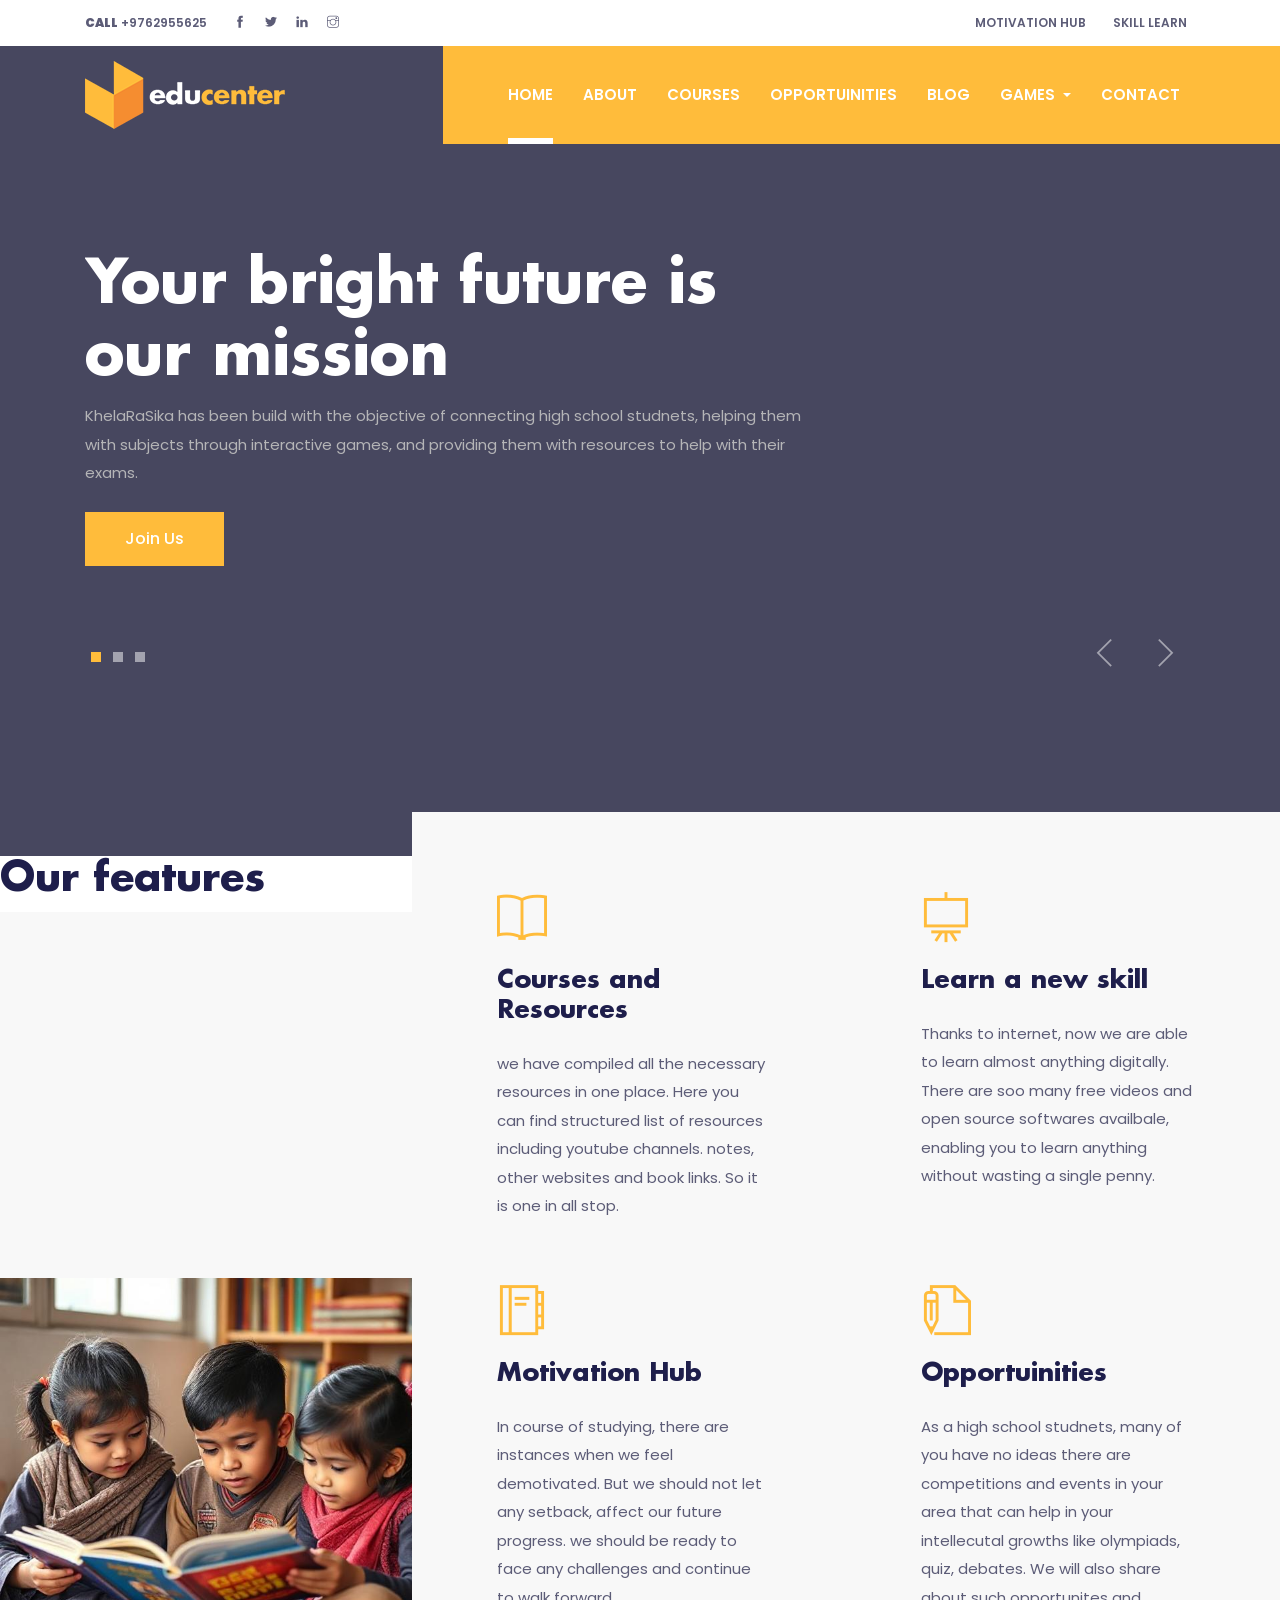
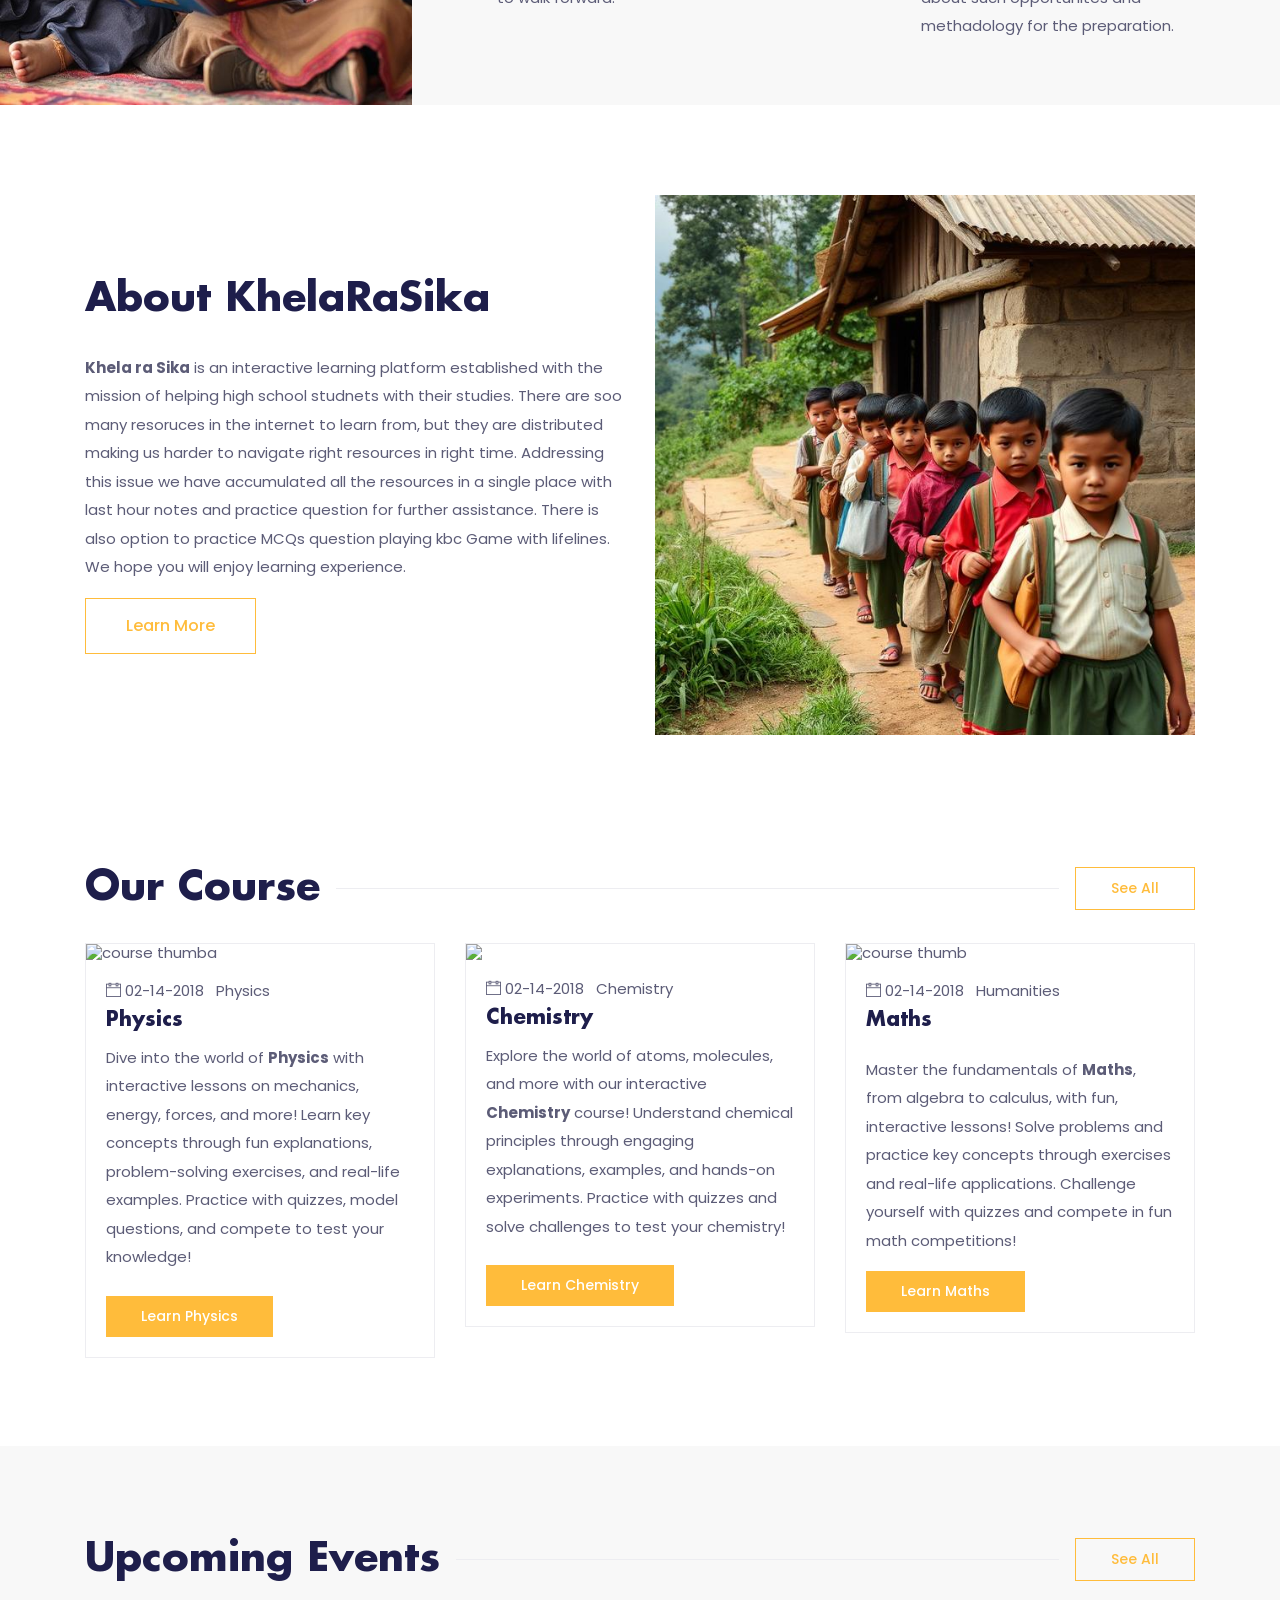
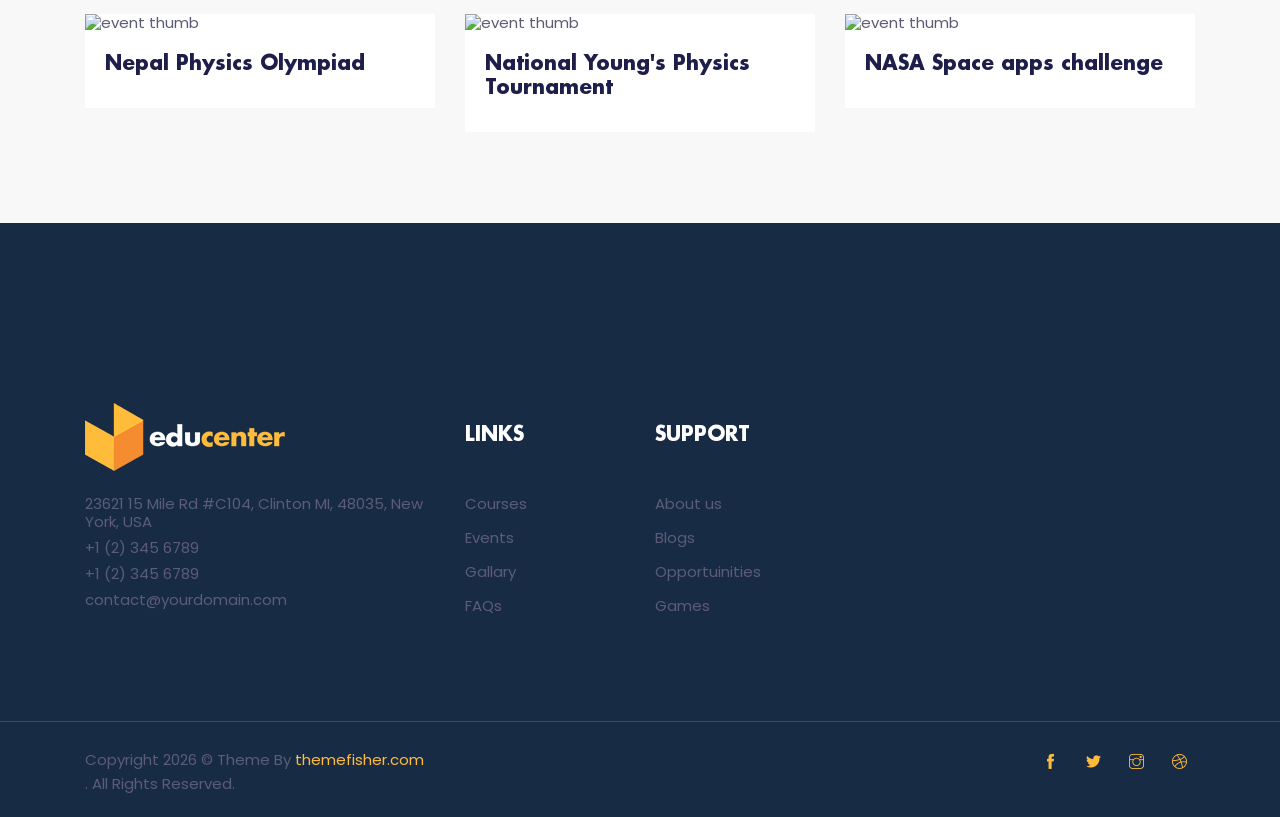
==== index.html @ 14bc0fed "Init" ====
<!DOCTYPE html>
<html lang="zxx">

<head>
  <meta charset="utf-8">
  <title>KhelaRaSika</title>

  <!-- mobile responsive meta -->
  <meta name="viewport" content="width=device-width, initial-scale=1">
  <meta name="viewport" content="width=device-width, initial-scale=1, maximum-scale=1">
  
  <!-- ** Plugins Needed for the Project ** -->
  <!-- Bootstrap -->
  <link rel="stylesheet" href="plugins/bootstrap/bootstrap.min.css">
  <!-- slick slider -->
  <link rel="stylesheet" href="plugins/slick/slick.css">
  <!-- themefy-icon -->
  <link rel="stylesheet" href="plugins/themify-icons/themify-icons.css">
  <!-- animation css -->
  <link rel="stylesheet" href="plugins/animate/animate.css">
  <!-- aos -->
  <link rel="stylesheet" href="plugins/aos/aos.css">
  <!-- venobox popup -->
  <link rel="stylesheet" href="plugins/venobox/venobox.css">

  <!-- Main Stylesheet -->
  <link href="css/style.css" rel="stylesheet">
  
  <!--Favicon-->
  <link rel="shortcut icon" href="images/favicon.ico" type="image/x-icon">
  <link rel="icon" href="images/favicon.ico" type="image/x-icon">

</head>

<body>
  

<!-- header -->
<header class="fixed-top header">
  <!-- top header -->
  <div class="top-header py-2 bg-white">
    <div class="container">
      <div class="row no-gutters">
        <div class="col-lg-4 text-center text-lg-left">
          <a class="text-color mr-3" href="callto:+443003030266"><strong>CALL</strong> +9762955625</a>
          <ul class="list-inline d-inline">
            <li class="list-inline-item mx-0"><a class="d-inline-block p-2 text-color" href="#"><i class="ti-facebook"></i></a></li>
            <li class="list-inline-item mx-0"><a class="d-inline-block p-2 text-color" href="#"><i class="ti-twitter-alt"></i></a></li>
            <li class="list-inline-item mx-0"><a class="d-inline-block p-2 text-color" href="#"><i class="ti-linkedin"></i></a></li>
            <li class="list-inline-item mx-0"><a class="d-inline-block p-2 text-color" href="#"><i class="ti-instagram"></i></a></li>
          </ul>
        </div>
        <div class="col-lg-8 text-center text-lg-right">
          <ul class="list-inline">
            <li class="list-inline-item"><a class="text-uppercase text-color p-sm-2 py-2 px-0 d-inline-block" href="notice.html">Motivation hub</a></li>
           <!--<li class="list-inline-item"><a class="text-uppercase text-color p-sm-2 py-2 px-0 d-inline-block" href="relaxation.html" >relaxation</a></li> --> 
            <li class="list-inline-item"><a class="text-uppercase text-color p-sm-2 py-2 px-0 d-inline-block" href="skill.html">Skill learn</a></li>
          </ul>
        </div>
      </div>
    </div>
  </div>
  <!-- navbar -->
  <div class="navigation w-100">
    <div class="container">
      <nav class="navbar navbar-expand-lg navbar-light p-0">
        <a class="navbar-brand" href="index.html"><img src="images/logo.png" alt="logo"></a>
        <button class="navbar-toggler rounded-0" type="button" data-toggle="collapse" data-target="#navigation"
          aria-controls="navigation" aria-expanded="false" aria-label="Toggle navigation">
          <span class="navbar-toggler-icon"></span>
        </button>

        <div class="collapse navbar-collapse" id="navigation">
          <ul class="navbar-nav ml-auto text-center">
            <li class="nav-item active">
              <a class="nav-link" href="index.html">Home</a>
            </li>
            <li class="nav-item @@about">
              <a class="nav-link" href="#About">About</a>
            </li>
            <li class="nav-item @@courses">
              <a class="nav-link" href="#Courses">COURSES</a>
            </li>
            <li class="nav-item @@events">
              <a class="nav-link" href="events.html">Opportuinities</a>
            </li>
            <li class="nav-item @@blog">
              <a class="nav-link" href="blog.html">BLOG</a>
            </li>
            <li class="nav-item dropdown view">
              <a class="nav-link dropdown-toggle" href="#" id="navbarDropdown" role="button" data-toggle="dropdown"
                aria-haspopup="true" aria-expanded="false">
                Games
              </a>
              <div class="dropdown-menu" aria-labelledby="navbarDropdown">
                <a class="dropdown-item" href="kbc-physics.html">KBC-Physics</a>
                <a class="dropdown-item" href="kbc-chemistry.html">KBC-Chemistry</a>
                <a class="dropdown-item" href="kbc-maths.html">KBC-Maths</a>
               <!-- <a class="dropdown-item" href="teacher-single.html">Hangman</a>
                <a class="dropdown-item" href="notice.html">Riddlemania</a>
                <a class="dropdown-item" href="notice-single.html">Notice Details</a>
                <a class="dropdown-item" href="research.html">Research</a>
                <a class="dropdown-item" href="scholarship.html">Scholarship</a>
                <a class="dropdown-item" href="course-single.html">Course Details</a>
                <a class="dropdown-item" href="event-single.html">Event Details</a>
                <a class="dropdown-item" href="blog-single.html">Blog Details</a> -->
              </div>
            </li>
            <li class="nav-item @@contact">
              <a class="nav-link" href="#Contact">CONTACT</a>
            </li>
          </ul>
        </div>
      </nav>
    </div>
  </div>
</header>
<!-- /header -->
<!-- Modal -->
<div class="modal fade" id="signupModal" tabindex="-1" role="dialog" aria-hidden="true">
    <div class="modal-dialog modal-lg" role="document">
        <div class="modal-content rounded-0 border-0 p-4">
            <div class="modal-header border-0">
                <h3>Register</h3>
                <button type="button" class="close" data-dismiss="modal" aria-label="Close">
                    <span aria-hidden="true">&times;</span>
                </button>
            </div>
            <div class="modal-body">
                <div class="login">
                    <form action="#" class="row">
                        <div class="col-12">
                            <input type="text" class="form-control mb-3" id="signupPhone" name="signupPhone" placeholder="Phone">
                        </div>
                        <div class="col-12">
                            <input type="text" class="form-control mb-3" id="signupName" name="signupName" placeholder="Name">
                        </div>
                        <div class="col-12">
                            <input type="email" class="form-control mb-3" id="signupEmail" name="signupEmail" placeholder="Email">
                        </div>
                        <div class="col-12">
                            <input type="password" class="form-control mb-3" id="signupPassword" name="signupPassword" placeholder="Password">
                        </div>
                        <div class="col-12">
                            <button type="submit" class="btn btn-primary">SIGN UP</button>
                        </div>
                    </form>
                </div>
            </div>
        </div>
    </div>
</div>
<!-- Modal -->
<div class="modal fade" id="loginModal" tabindex="-1" role="dialog" aria-hidden="true">
    <div class="modal-dialog modal-lg" role="document">
        <div class="modal-content rounded-0 border-0 p-4">
            <div class="modal-header border-0">
                <h3>Login</h3>
                <button type="button" class="close" data-dismiss="modal" aria-label="Close">
                    <span aria-hidden="true">&times;</span>
                </button>
            </div>
            <div class="modal-body">
                <form action="#" class="row">
                    <div class="col-12">
                        <input type="text" class="form-control mb-3" id="loginPhone" name="loginPhone" placeholder="Phone">
                    </div>
                    <div class="col-12">
                        <input type="text" class="form-control mb-3" id="loginName" name="loginName" placeholder="Name">
                    </div>
                    <div class="col-12">
                        <input type="password" class="form-control mb-3" id="loginPassword" name="loginPassword" placeholder="Password">
                    </div>
                    <div class="col-12">
                        <button type="submit" class="btn btn-primary">LOGIN</button>
                    </div>
                </form>
            </div>
        </div>
    </div>
</div>

<!-- hero slider -->
<section class="hero-section overlay bg-cover" data-background="https://i.pinimg.com/736x/28/f4/f5/28f4f56804f41e43b29dba4c380c8994.jpg">
  <div class="container">
    <div class="hero-slider">
      <!-- slider item -->
      <div class="hero-slider-item">
        <div class="row">
          <div class="col-md-8">
            <h1 class="text-white" data-animation-out="fadeOutRight" data-delay-out="5" data-duration-in=".3" data-animation-in="fadeInLeft" data-delay-in=".1">Your bright future is our mission</h1>
            <p class="text-muted mb-4" data-animation-out="fadeOutRight" data-delay-out="5" data-duration-in=".3" data-animation-in="fadeInLeft" data-delay-in=".4">KhelaRaSika has been build with the objective of connecting high school studnets, helping them with subjects 
            through interactive games, and providing them with resources to help with their exams.
              </p>
            <a href="contact.html" class="btn btn-primary" data-animation-out="fadeOutRight" data-delay-out="5" data-duration-in=".3" data-animation-in="fadeInLeft" data-delay-in=".7">Join us</a>
          </div>
        </div>
      </div>
      <!-- slider item -->
      <div class="hero-slider-item">
        <div class="row">
          <div class="col-md-8">
            <h1 class="text-white" data-animation-out="fadeOutUp" data-delay-out="5" data-duration-in=".3" data-animation-in="fadeInDown" data-delay-in=".1">Learn and Play</h1>
            <p class="text-muted mb-4" data-animation-out="fadeOutUp" data-delay-out="5" data-duration-in=".3" data-animation-in="fadeInDown" data-delay-in=".4">Learn the concepts of Physics, Chemistry, and Maths by playing games like
             <li>KBC</li>
              <li>Hangman</li>
              <li>Riddlemania</li>
              </p>
            <a href="teacher.html" class="btn btn-primary" data-animation-out="fadeOutUp" data-delay-out="5" data-duration-in=".3" data-animation-in="fadeInDown" data-delay-in=".7" href="">Play now</a>
          </div>
        </div>
      </div>
      <!-- slider item -->
      <div class="hero-slider-item">
        <div class="row">
          <div class="col-md-8">
            <h1 class="text-white" data-animation-out="fadeOutDown" data-delay-out="5" data-duration-in=".3" data-animation-in="fadeInUp" data-delay-in=".1">Share your doubts</h1>
            <p class="text-muted mb-4" data-animation-out="fadeOutDown" data-delay-out="5" data-duration-in=".3" data-animation-in="fadeInUp" data-delay-in=".4">Collaborate with others: Post your questions,

              Share your doubts,
            Learn and grow together</p>
            <a href="contact.html" class="btn btn-primary" data-animation-out="fadeOutDown" data-delay-out="5" data-duration-in=".3" data-animation-in="zoomIn" data-delay-in=".7">Share now</a>
          </div>
        </div>
      </div>
    </div>
  </div>
</section>
<!-- /hero slider -->

<!-- banner-feature -->
<h2> Our features </h2>
<section class="bg-gray">
  <div class="container-fluid p-0">
    <div class="row no-gutters">
      <div class="col-xl-4 col-lg-5 align-self-end">
        <img class="img-fluid w-100" src="images\backgrounds\background.jpeg" alt="banner-feature">
      </div>
      <div class="col-xl-8 col-lg-7">
        <div class="row feature-blocks bg-gray justify-content-between">
          <div class="col-sm-6 col-xl-5 mb-xl-5 mb-lg-3 mb-4 text-center text-sm-left">
            <i class="ti-book mb-xl-4 mb-lg-3 mb-4 feature-icon"></i>
            <h3 class="mb-xl-4 mb-lg-3 mb-4">Courses and Resources</h3>
            <p>we have compiled all the necessary resources in one place. Here you can find structured list of resources
              including youtube channels. notes, other websites and book links. So it is one in all stop.
            </p>
          </div>
          <div class="col-sm-6 col-xl-5 mb-xl-5 mb-lg-3 mb-4 text-center text-sm-left">
            <i class="ti-blackboard mb-xl-4 mb-lg-3 mb-4 feature-icon"></i>
            <h3 class="mb-xl-4 mb-lg-3 mb-4">Learn a new skill</h3>
            <p>Thanks to internet, now we are able to learn almost anything digitally. There are soo many free videos and open
              source softwares availbale, enabling you to learn anything without wasting a single penny.
            </p>
          </div>
          <div class="col-sm-6 col-xl-5 mb-xl-5 mb-lg-3 mb-4 text-center text-sm-left">
            <i class="ti-agenda mb-xl-4 mb-lg-3 mb-4 feature-icon"></i>
            <h3 class="mb-xl-4 mb-lg-3 mb-4">Motivation Hub</h3>
            <p>In course of studying, there are instances when we feel demotivated. But we should not let any setback, affect our future progress.
              we should be ready to face any challenges and continue to walk forward.
            </p>
          </div>
          <div class="col-sm-6 col-xl-5 mb-xl-5 mb-lg-3 mb-4 text-center text-sm-left">
            <i class="ti-write mb-xl-4 mb-lg-3 mb-4 feature-icon"></i>
            <h3 class="mb-xl-4 mb-lg-3 mb-4">Opportuinities</h3>
            <p>As a high school studnets, many of you have no ideas there are competitions and events in your area
              that can help in your intellecutal growths like olympiads, quiz, debates. We will also share about 
              such opportunites and methadology for the preparation.
            </p>
          </div>
        </div>
      </div>
    </div>
  </div>
</section>
<!-- /banner-feature -->

<!-- about us -->
 <div id="About">
<section class="section">
  <div class="container">
    <div class="row align-items-center">
      <div class="col-md-6 order-2 order-md-1">
        <h2 class="section-title">About KhelaRaSika</h2>
        <p>
          <strong>Khela ra Sika</strong> is an interactive learning platform established with the mission of helping high school studnets with their studies.
        There are soo many resoruces in the internet to learn from, but they are distributed making us harder to 
      navigate right resources in right time. Addressing this issue we have accumulated all the resources in a single place
    with last hour notes and practice question for further assistance. There is also option to practice MCQs question playing kbc Game
  with lifelines. We hope you will enjoy learning experience.  </p>
        <a href="about.html" class="btn btn-primary-outline">Learn more</a>
      </div>
      <div class="col-md-6 order-1 order-md-2 mb-4 mb-md-0">
        <img class="img-fluid w-100" src="images\about\about2.jpeg" alt="about image">
      </div>
    </div>
  </div>
</div>
</section>
<!-- /about us -->

<!-- courses -->
<section class="section-sm">
  <div id="Courses">
  <div class="container">
    <div class="row">
      <div class="col-12">
        <div class="d-flex align-items-center section-title justify-content-between">
          <h2 class="mb-0 text-nowrap mr-3">Our Course</h2>
          <div class="border-top w-100 border-primary d-none d-sm-block"></div>
          <div>
            <a href="courses.html" class="btn btn-sm btn-primary-outline ml-sm-3 d-none d-sm-block">see all</a>
          </div>
        </div>
      </div>
    </div>
    <!-- course list -->
<div class="row justify-content-center">
  <!-- course item -->
  <div class="col-lg-4 col-sm-6 mb-5">
    <div class="card p-0 border-primary rounded-0 hover-shadow">
      <img class="card-img-top rounded-0" src="https://www.clemson.edu/science/_images/academics/physics/cond-matter-physics-art.jpg" alt="course thumba">
      <div class="card-body">
        <ul class="list-inline mb-2">
          <li class="list-inline-item"><i class="ti-calendar mr-1 text-color"></i>02-14-2018</li>
          <li class="list-inline-item"><a class="text-color" href="#">Physics</a></li>
        </ul>
        <a href="course-single.html">
          <h4 class="card-title">Physics</h4>
        </a>
        <p class="card-text mb-4"> Dive into the world of <strong>Physics</strong> with interactive lessons on mechanics, energy, forces, and more! Learn key concepts through fun explanations, problem-solving exercises, and real-life examples. Practice with quizzes, model questions, and compete to test your knowledge!
        </p>
        <a href="physics.html" class="btn btn-primary btn-sm">Learn Physics</a>
      </div>
    </div>
  </div>
  <!-- course item -->
  <div class="col-lg-4 col-sm-6 mb-5">
    <div class="card p-0 border-primary rounded-0 hover-shadow">
      <img class="card-img-top rounded-0" src="https://www.thoughtco.com/thmb/6MsMmUK27akFhb8i89kj95J5iko=/1500x0/filters:no_upscale():max_bytes(150000):strip_icc()/GettyImages-545286316-433dd345105e4c6ebe4cdd8d2317fdaa.jpg">
      <div class="card-body">
        <ul class="list-inline mb-2">
          <li class="list-inline-item"><i class="ti-calendar mr-1 text-color"></i>02-14-2018</li>
          <li class="list-inline-item"><a class="text-color" href="#">Chemistry</a></li>
        </ul>
        <a href="course-single.html">
          <h4 class="card-title">Chemistry</h4>
        </a>
        <p class="card-text mb-4"> Explore the world of atoms, molecules, and more with our interactive <strong>Chemistry</strong> course! Understand chemical principles through engaging explanations, examples, and hands-on experiments. Practice with quizzes and solve challenges to test your chemistry!</p>
        <a href="chemistry.html" class="btn btn-primary btn-sm">Learn Chemistry</a>
      </div>
    </div>
  </div>
  <!-- course item -->
  <div class="col-lg-4 col-sm-6 mb-5">
    <div class="card p-0 border-primary rounded-0 hover-shadow">
      <img class="card-img-top rounded-0" src="https://www.hundredofhooacademy.org.uk/wp-content/uploads/2023/02/iStock-470493341-1500x1000.jpg" alt="course thumb">
      <div class="card-body">
        <ul class="list-inline mb-2">
          <li class="list-inline-item"><i class="ti-calendar mr-1 text-color"></i>02-14-2018</li>
          <li class="list-inline-item"><a class="text-color" href="#">Humanities</a></li>
        </ul>
        <a href="course-single.html">
          <h4 class="card-title">Maths</h4>
        </a>
        <p class="card-text mb-4"><p>Master the fundamentals of <strong>Maths</strong>, from algebra to calculus, with fun, interactive lessons! Solve problems and practice key concepts through exercises and real-life applications. Challenge yourself with quizzes and compete in fun math competitions!
      </p>
        <a href="math.html" class="btn btn-primary btn-sm">Learn Maths</a>
      </div>
    </div>
  </div>
<!-- /course list -->
    <!-- mobile see all button -->
    <div class="row">
      <div class="col-12 text-center">
        <a href="courses.html" class="btn btn-sm btn-primary-outline d-sm-none d-inline-block">sell all</a>
      </div>
    </div>
  </div>
</div>
</section>
<!-- /courses -->

<!-- events -->
<section class="section bg-gray">
  <div class="container">
    <div class="row">
      <div class="col-12">
        <div class="d-flex align-items-center section-title justify-content-between">
          <h2 class="mb-0 text-nowrap mr-3">Upcoming Events</h2>
          <div class="border-top w-100 border-primary d-none d-sm-block"></div>
          <div>
            <a href="events.html" class="btn btn-sm btn-primary-outline ml-sm-3 d-none d-sm-block">see all</a>
          </div>
        </div>
      </div>
    </div>
    <div class="row justify-content-center">
  <!-- event -->
  <div class="col-lg-4 col-sm-6 mb-5 mb-lg-0">
    <div class="card border-0 rounded-0 hover-shadow">
      <div class="card-img position-relative">
        <img class="card-img-top rounded-0" src="https://encrypted-tbn0.gstatic.com/images?q=tbn:ANd9GcQjfF1sxDtGAZI2It6Old1h16tPcTu2Uhu3Aw&s" alt="event thumb">
      </div>
      <div class="card-body">
        <!-- location -->
        <a href="event-single.html"><h4 class="card-title">Nepal Physics Olympiad</h4></a>
      </div>
    </div>
  </div>
  <!-- event -->
  <div class="col-lg-4 col-sm-6 mb-5 mb-lg-0">
    <div class="card border-0 rounded-0 hover-shadow">
      <div class="card-img position-relative">
        <img class="card-img-top rounded-0" src="https://encrypted-tbn0.gstatic.com/images?q=tbn:ANd9GcTiOO05UZnmJUGAiWNmCFD2fQ_YSVOIKJkyMg&s" alt="event thumb">
        <!--<div class="card-date"><span>21</span><br>December</div> -->
      </div>
      <div class="card-body">
        <!-- location -->
        
        <a href="event-single.html"><h4 class="card-title">National Young's Physics Tournament</h4></a>
      </div>
    </div>
  </div>
  <!-- even  t -->
  <div class="col-lg-4 col-sm-6 mb-5 mb-lg-0">
    <div class="card border-0 rounded-0 hover-shadow">
      <div class="card-img position-relative">
        <img class="card-img-top rounded-0" src="https://yt3.googleusercontent.com/F7raOSQzX0-t1f0LBMtrUobBUZlOPeXA6bX-dbsmZS8n5tOjCxwRPKUqfgdv7QJIpGIsr8a2=s900-c-k-c0x00ffffff-no-rj" alt="event thumb">
      </div>
      <div class="card-body">
        <!-- location -->

        <a href="event-single.html"><h4 class="card-title">NASA Space apps challenge</h4></a>
      </div>
    </div>
  </div>
</div>
    <!-- mobile see all button -->
    <div class="row">
      <div class="col-12 text-center">
        <a href="course.html" class="btn btn-sm btn-primary-outline d-sm-none d-inline-block">sell all</a>
      </div>
    </div>
  </div>
</section>
<!-- /events -->




<!-- footer -->
<footer>
  <!-- footer content -->
   <div id ="Contact">
  <div class="footer bg-footer section border-bottom">
    <div class="container">
      <div class="row">
        <div class="col-lg-4 col-sm-8 mb-5 mb-lg-0">
          <!-- logo -->
          <a class="logo-footer" href="index.html"><img class="img-fluid mb-4" src="images/logo.png" alt="logo"></a>
          <ul class="list-unstyled">
            <li class="mb-2">23621 15 Mile Rd #C104, Clinton MI, 48035, New York, USA</li>
            <li class="mb-2">+1 (2) 345 6789</li>
            <li class="mb-2">+1 (2) 345 6789</li>
            <li class="mb-2">contact@yourdomain.com</li>
          </ul>
        </div>
        <!-- company -->
       
        <!-- links -->
        <div class="col-lg-2 col-md-3 col-sm-4 col-6 mb-5 mb-md-0">
          <h4 class="text-white mb-5">LINKS</h4>
          <ul class="list-unstyled">
            <li class="mb-3"><a class="text-color" href="courses.html">Courses</a></li>
            <li class="mb-3"><a class="text-color" href="event.html">Events</a></li>
            <li class="mb-3"><a class="text-color" href="gallary.html">Gallary</a></li>
            <li class="mb-3"><a class="text-color" href="faqs.html">FAQs</a></li>
          </ul>
        </div>
        <!-- support -->
        <div class="col-lg-2 col-md-3 col-sm-4 col-6 mb-5 mb-md-0">
          <h4 class="text-white mb-5">SUPPORT</h4>
          <ul class="list-unstyled">
            <li class="mb-3"><a class="text-color" href="#">About us</a></li>
            <li class="mb-3"><a class="text-color" href="#">Blogs</a></li>
            <li class="mb-3"><a class="text-color" href="#">Opportuinities</a></li>
            <li class="mb-3"><a class="text-color" href="#">Games</a></li>
          </ul>
        </div>
      </div>
    </div>
  </div>
  <!-- copyright -->
  <div class="copyright py-4 bg-footer">
    <div class="container">
      <div class="row">
        <div class="col-sm-7 text-sm-left text-center">
          <p class="mb-0">Copyright
            <script>
              var CurrentYear = new Date().getFullYear()
              document.write(CurrentYear)
            </script> 
            © Theme By <a href="https://themefisher.com">themefisher.com</a></p> . All Rights Reserved.
        </div>
        <div class="col-sm-5 text-sm-right text-center">
          <ul class="list-inline">
            <li class="list-inline-item"><a class="d-inline-block p-2" href="https://www.facebook.com/themefisher"><i class="ti-facebook text-primary"></i></a></li>
            <li class="list-inline-item"><a class="d-inline-block p-2" href="https://www.twitter.com/themefisher"><i class="ti-twitter-alt text-primary"></i></a></li>
            <li class="list-inline-item"><a class="d-inline-block p-2" href="#"><i class="ti-instagram text-primary"></i></a></li>
            <li class="list-inline-item"><a class="d-inline-block p-2" href="https://dribbble.com/themefisher"><i class="ti-dribbble text-primary"></i></a></li>
          </ul>
        </div>
      </div>
    </div>
  </div>
</div>
</footer>
<!-- /footer -->

<!-- jQuery -->
<script src="plugins/jQuery/jquery.min.js"></script>
<!-- Bootstrap JS -->
<script src="plugins/bootstrap/bootstrap.min.js"></script>
<!-- slick slider -->
<script src="plugins/slick/slick.min.js"></script>
<!-- aos -->
<script src="plugins/aos/aos.js"></script>
<!-- venobox popup -->
<script src="plugins/venobox/venobox.min.js"></script>
<!-- mixitup filter -->
<script src="plugins/mixitup/mixitup.min.js"></script>
<!-- google map -->
<script src="https://maps.googleapis.com/maps/api/js?key=AIzaSyCcABaamniA6OL5YvYSpB3pFMNrXwXnLwU&libraries=places"></script>
<script src="plugins/google-map/gmap.js"></script>

<!-- Main Script -->
<script src="js/script.js"></script>

</body>
</html>
---- plugins/themify-icons/themify-icons.css ----
@font-face {
  font-family: 'themify';
  src: url('fonts/themify.eot?-fvbane');
  src: url('fonts/themify.eot?#iefix-fvbane') format('embedded-opentype'),
  url('fonts/themify.woff?-fvbane') format('woff'),
  url('fonts/themify.ttf?-fvbane') format('truetype'),
  url('fonts/themify.svg?-fvbane#themify') format('svg');
  font-weight: normal;
  font-style: normal;
}

[class^="ti-"],
[class*=" ti-"] {
  font-family: 'themify';
  speak: none;
  font-style: normal;
  font-weight: normal;
  font-variant: normal;
  text-transform: none;
  line-height: 1;

  /* Better Font Rendering =========== */
  -webkit-font-smoothing: antialiased;
  -moz-osx-font-smoothing: grayscale;
}

.ti-wand:before {
  content: "\e600";
}

.ti-volume:before {
  content: "\e601";
}

.ti-user:before {
  content: "\e602";
}

.ti-unlock:before {
  content: "\e603";
}

.ti-unlink:before {
  content: "\e604";
}

.ti-trash:before {
  content: "\e605";
}

.ti-thought:before {
  content: "\e606";
}

.ti-target:before {
  content: "\e607";
}

.ti-tag:before {
  content: "\e608";
}

.ti-tablet:before {
  content: "\e609";
}

.ti-star:before {
  content: "\e60a";
}

.ti-spray:before {
  content: "\e60b";
}

.ti-signal:before {
  content: "\e60c";
}

.ti-shopping-cart:before {
  content: "\e60d";
}

.ti-shopping-cart-full:before {
  content: "\e60e";
}

.ti-settings:before {
  content: "\e60f";
}

.ti-search:before {
  content: "\e610";
}

.ti-zoom-in:before {
  content: "\e611";
}

.ti-zoom-out:before {
  content: "\e612";
}

.ti-cut:before {
  content: "\e613";
}

.ti-ruler:before {
  content: "\e614";
}

.ti-ruler-pencil:before {
  content: "\e615";
}

.ti-ruler-alt:before {
  content: "\e616";
}

.ti-bookmark:before {
  content: "\e617";
}

.ti-bookmark-alt:before {
  content: "\e618";
}

.ti-reload:before {
  content: "\e619";
}

.ti-plus:before {
  content: "\e61a";
}

.ti-pin:before {
  content: "\e61b";
}

.ti-pencil:before {
  content: "\e61c";
}

.ti-pencil-alt:before {
  content: "\e61d";
}

.ti-paint-roller:before {
  content: "\e61e";
}

.ti-paint-bucket:before {
  content: "\e61f";
}

.ti-na:before {
  content: "\e620";
}

.ti-mobile:before {
  content: "\e621";
}

.ti-minus:before {
  content: "\e622";
}

.ti-medall:before {
  content: "\e623";
}

.ti-medall-alt:before {
  content: "\e624";
}

.ti-marker:before {
  content: "\e625";
}

.ti-marker-alt:before {
  content: "\e626";
}

.ti-arrow-up:before {
  content: "\e627";
}

.ti-arrow-right:before {
  content: "\e628";
}

.ti-arrow-left:before {
  content: "\e629";
}

.ti-arrow-down:before {
  content: "\e62a";
}

.ti-lock:before {
  content: "\e62b";
}

.ti-location-arrow:before {
  content: "\e62c";
}

.ti-link:before {
  content: "\e62d";
}

.ti-layout:before {
  content: "\e62e";
}

.ti-layers:before {
  content: "\e62f";
}

.ti-layers-alt:before {
  content: "\e630";
}

.ti-key:before {
  content: "\e631";
}

.ti-import:before {
  content: "\e632";
}

.ti-image:before {
  content: "\e633";
}

.ti-heart:before {
  content: "\e634";
}

.ti-heart-broken:before {
  content: "\e635";
}

.ti-hand-stop:before {
  content: "\e636";
}

.ti-hand-open:before {
  content: "\e637";
}

.ti-hand-drag:before {
  content: "\e638";
}

.ti-folder:before {
  content: "\e639";
}

.ti-flag:before {
  content: "\e63a";
}

.ti-flag-alt:before {
  content: "\e63b";
}

.ti-flag-alt-2:before {
  content: "\e63c";
}

.ti-eye:before {
  content: "\e63d";
}

.ti-export:before {
  content: "\e63e";
}

.ti-exchange-vertical:before {
  content: "\e63f";
}

.ti-desktop:before {
  content: "\e640";
}

.ti-cup:before {
  content: "\e641";
}

.ti-crown:before {
  content: "\e642";
}

.ti-comments:before {
  content: "\e643";
}

.ti-comment:before {
  content: "\e644";
}

.ti-comment-alt:before {
  content: "\e645";
}

.ti-close:before {
  content: "\e646";
}

.ti-clip:before {
  content: "\e647";
}

.ti-angle-up:before {
  content: "\e648";
}

.ti-angle-right:before {
  content: "\e649";
}

.ti-angle-left:before {
  content: "\e64a";
}

.ti-angle-down:before {
  content: "\e64b";
}

.ti-check:before {
  content: "\e64c";
}

.ti-check-box:before {
  content: "\e64d";
}

.ti-camera:before {
  content: "\e64e";
}

.ti-announcement:before {
  content: "\e64f";
}

.ti-brush:before {
  content: "\e650";
}

.ti-briefcase:before {
  content: "\e651";
}

.ti-bolt:before {
  content: "\e652";
}

.ti-bolt-alt:before {
  content: "\e653";
}

.ti-blackboard:before {
  content: "\e654";
}

.ti-bag:before {
  content: "\e655";
}

.ti-move:before {
  content: "\e656";
}

.ti-arrows-vertical:before {
  content: "\e657";
}

.ti-arrows-horizontal:before {
  content: "\e658";
}

.ti-fullscreen:before {
  content: "\e659";
}

.ti-arrow-top-right:before {
  content: "\e65a";
}

.ti-arrow-top-left:before {
  content: "\e65b";
}

.ti-arrow-circle-up:before {
  content: "\e65c";
}

.ti-arrow-circle-right:before {
  content: "\e65d";
}

.ti-arrow-circle-left:before {
  content: "\e65e";
}

.ti-arrow-circle-down:before {
  content: "\e65f";
}

.ti-angle-double-up:before {
  content: "\e660";
}

.ti-angle-double-right:before {
  content: "\e661";
}

.ti-angle-double-left:before {
  content: "\e662";
}

.ti-angle-double-down:before {
  content: "\e663";
}

.ti-zip:before {
  content: "\e664";
}

.ti-world:before {
  content: "\e665";
}

.ti-wheelchair:before {
  content: "\e666";
}

.ti-view-list:before {
  content: "\e667";
}

.ti-view-list-alt:before {
  content: "\e668";
}

.ti-view-grid:before {
  content: "\e669";
}

.ti-uppercase:before {
  content: "\e66a";
}

.ti-upload:before {
  content: "\e66b";
}

.ti-underline:before {
  content: "\e66c";
}

.ti-truck:before {
  content: "\e66d";
}

.ti-timer:before {
  content: "\e66e";
}

.ti-ticket:before {
  content: "\e66f";
}

.ti-thumb-up:before {
  content: "\e670";
}

.ti-thumb-down:before {
  content: "\e671";
}

.ti-text:before {
  content: "\e672";
}

.ti-stats-up:before {
  content: "\e673";
}

.ti-stats-down:before {
  content: "\e674";
}

.ti-split-v:before {
  content: "\e675";
}

.ti-split-h:before {
  content: "\e676";
}

.ti-smallcap:before {
  content: "\e677";
}

.ti-shine:before {
  content: "\e678";
}

.ti-shift-right:before {
  content: "\e679";
}

.ti-shift-left:before {
  content: "\e67a";
}

.ti-shield:before {
  content: "\e67b";
}

.ti-notepad:before {
  content: "\e67c";
}

.ti-server:before {
  content: "\e67d";
}

.ti-quote-right:before {
  content: "\e67e";
}

.ti-quote-left:before {
  content: "\e67f";
}

.ti-pulse:before {
  content: "\e680";
}

.ti-printer:before {
  content: "\e681";
}

.ti-power-off:before {
  content: "\e682";
}

.ti-plug:before {
  content: "\e683";
}

.ti-pie-chart:before {
  content: "\e684";
}

.ti-paragraph:before {
  content: "\e685";
}

.ti-panel:before {
  content: "\e686";
}

.ti-package:before {
  content: "\e687";
}

.ti-music:before {
  content: "\e688";
}

.ti-music-alt:before {
  content: "\e689";
}

.ti-mouse:before {
  content: "\e68a";
}

.ti-mouse-alt:before {
  content: "\e68b";
}

.ti-money:before {
  content: "\e68c";
}

.ti-microphone:before {
  content: "\e68d";
}

.ti-menu:before {
  content: "\e68e";
}

.ti-menu-alt:before {
  content: "\e68f";
}

.ti-map:before {
  content: "\e690";
}

.ti-map-alt:before {
  content: "\e691";
}

.ti-loop:before {
  content: "\e692";
}

.ti-location-pin:before {
  content: "\e693";
}

.ti-list:before {
  content: "\e694";
}

.ti-light-bulb:before {
  content: "\e695";
}

.ti-Italic:before {
  content: "\e696";
}

.ti-info:before {
  content: "\e697";
}

.ti-infinite:before {
  content: "\e698";
}

.ti-id-badge:before {
  content: "\e699";
}

.ti-hummer:before {
  content: "\e69a";
}

.ti-home:before {
  content: "\e69b";
}

.ti-help:before {
  content: "\e69c";
}

.ti-headphone:before {
  content: "\e69d";
}

.ti-harddrives:before {
  content: "\e69e";
}

.ti-harddrive:before {
  content: "\e69f";
}

.ti-gift:before {
  content: "\e6a0";
}

.ti-game:before {
  content: "\e6a1";
}

.ti-filter:before {
  content: "\e6a2";
}

.ti-files:before {
  content: "\e6a3";
}

.ti-file:before {
  content: "\e6a4";
}

.ti-eraser:before {
  content: "\e6a5";
}

.ti-envelope:before {
  content: "\e6a6";
}

.ti-download:before {
  content: "\e6a7";
}

.ti-direction:before {
  content: "\e6a8";
}

.ti-direction-alt:before {
  content: "\e6a9";
}

.ti-dashboard:before {
  content: "\e6aa";
}

.ti-control-stop:before {
  content: "\e6ab";
}

.ti-control-shuffle:before {
  content: "\e6ac";
}

.ti-control-play:before {
  content: "\e6ad";
}

.ti-control-pause:before {
  content: "\e6ae";
}

.ti-control-forward:before {
  content: "\e6af";
}

.ti-control-backward:before {
  content: "\e6b0";
}

.ti-cloud:before {
  content: "\e6b1";
}

.ti-cloud-up:before {
  content: "\e6b2";
}

.ti-cloud-down:before {
  content: "\e6b3";
}

.ti-clipboard:before {
  content: "\e6b4";
}

.ti-car:before {
  content: "\e6b5";
}

.ti-calendar:before {
  content: "\e6b6";
}

.ti-book:before {
  content: "\e6b7";
}

.ti-bell:before {
  content: "\e6b8";
}

.ti-basketball:before {
  content: "\e6b9";
}

.ti-bar-chart:before {
  content: "\e6ba";
}

.ti-bar-chart-alt:before {
  content: "\e6bb";
}

.ti-back-right:before {
  content: "\e6bc";
}

.ti-back-left:before {
  content: "\e6bd";
}

.ti-arrows-corner:before {
  content: "\e6be";
}

.ti-archive:before {
  content: "\e6bf";
}

.ti-anchor:before {
  content: "\e6c0";
}

.ti-align-right:before {
  content: "\e6c1";
}

.ti-align-left:before {
  content: "\e6c2";
}

.ti-align-justify:before {
  content: "\e6c3";
}

.ti-align-center:before {
  content: "\e6c4";
}

.ti-alert:before {
  content: "\e6c5";
}

.ti-alarm-clock:before {
  content: "\e6c6";
}

.ti-agenda:before {
  content: "\e6c7";
}

.ti-write:before {
  content: "\e6c8";
}

.ti-window:before {
  content: "\e6c9";
}

.ti-widgetized:before {
  content: "\e6ca";
}

.ti-widget:before {
  content: "\e6cb";
}

.ti-widget-alt:before {
  content: "\e6cc";
}

.ti-wallet:before {
  content: "\e6cd";
}

.ti-video-clapper:before {
  content: "\e6ce";
}

.ti-video-camera:before {
  content: "\e6cf";
}

.ti-vector:before {
  content: "\e6d0";
}

.ti-themify-logo:before {
  content: "\e6d1";
}

.ti-themify-favicon:before {
  content: "\e6d2";
}

.ti-themify-favicon-alt:before {
  content: "\e6d3";
}

.ti-support:before {
  content: "\e6d4";
}

.ti-stamp:before {
  content: "\e6d5";
}

.ti-split-v-alt:before {
  content: "\e6d6";
}

.ti-slice:before {
  content: "\e6d7";
}

.ti-shortcode:before {
  content: "\e6d8";
}

.ti-shift-right-alt:before {
  content: "\e6d9";
}

.ti-shift-left-alt:before {
  content: "\e6da";
}

.ti-ruler-alt-2:before {
  content: "\e6db";
}

.ti-receipt:before {
  content: "\e6dc";
}

.ti-pin2:before {
  content: "\e6dd";
}

.ti-pin-alt:before {
  content: "\e6de";
}

.ti-pencil-alt2:before {
  content: "\e6df";
}

.ti-palette:before {
  content: "\e6e0";
}

.ti-more:before {
  content: "\e6e1";
}

.ti-more-alt:before {
  content: "\e6e2";
}

.ti-microphone-alt:before {
  content: "\e6e3";
}

.ti-magnet:before {
  content: "\e6e4";
}

.ti-line-double:before {
  content: "\e6e5";
}

.ti-line-dotted:before {
  content: "\e6e6";
}

.ti-line-dashed:before {
  content: "\e6e7";
}

.ti-layout-width-full:before {
  content: "\e6e8";
}

.ti-layout-width-default:before {
  content: "\e6e9";
}

.ti-layout-width-default-alt:before {
  content: "\e6ea";
}

.ti-layout-tab:before {
  content: "\e6eb";
}

.ti-layout-tab-window:before {
  content: "\e6ec";
}

.ti-layout-tab-v:before {
  content: "\e6ed";
}

.ti-layout-tab-min:before {
  content: "\e6ee";
}

.ti-layout-slider:before {
  content: "\e6ef";
}

.ti-layout-slider-alt:before {
  content: "\e6f0";
}

.ti-layout-sidebar-right:before {
  content: "\e6f1";
}

.ti-layout-sidebar-none:before {
  content: "\e6f2";
}

.ti-layout-sidebar-left:before {
  content: "\e6f3";
}

.ti-layout-placeholder:before {
  content: "\e6f4";
}

.ti-layout-menu:before {
  content: "\e6f5";
}

.ti-layout-menu-v:before {
  content: "\e6f6";
}

.ti-layout-menu-separated:before {
  content: "\e6f7";
}

.ti-layout-menu-full:before {
  content: "\e6f8";
}

.ti-layout-media-right-alt:before {
  content: "\e6f9";
}

.ti-layout-media-right:before {
  content: "\e6fa";
}

.ti-layout-media-overlay:before {
  content: "\e6fb";
}

.ti-layout-media-overlay-alt:before {
  content: "\e6fc";
}

.ti-layout-media-overlay-alt-2:before {
  content: "\e6fd";
}

.ti-layout-media-left-alt:before {
  content: "\e6fe";
}

.ti-layout-media-left:before {
  content: "\e6ff";
}

.ti-layout-media-center-alt:before {
  content: "\e700";
}

.ti-layout-media-center:before {
  content: "\e701";
}

.ti-layout-list-thumb:before {
  content: "\e702";
}

.ti-layout-list-thumb-alt:before {
  content: "\e703";
}

.ti-layout-list-post:before {
  content: "\e704";
}

.ti-layout-list-large-image:before {
  content: "\e705";
}

.ti-layout-line-solid:before {
  content: "\e706";
}

.ti-layout-grid4:before {
  content: "\e707";
}

.ti-layout-grid3:before {
  content: "\e708";
}

.ti-layout-grid2:before {
  content: "\e709";
}

.ti-layout-grid2-thumb:before {
  content: "\e70a";
}

.ti-layout-cta-right:before {
  content: "\e70b";
}

.ti-layout-cta-left:before {
  content: "\e70c";
}

.ti-layout-cta-center:before {
  content: "\e70d";
}

.ti-layout-cta-btn-right:before {
  content: "\e70e";
}

.ti-layout-cta-btn-left:before {
  content: "\e70f";
}

.ti-layout-column4:before {
  content: "\e710";
}

.ti-layout-column3:before {
  content: "\e711";
}

.ti-layout-column2:before {
  content: "\e712";
}

.ti-layout-accordion-separated:before {
  content: "\e713";
}

.ti-layout-accordion-merged:before {
  content: "\e714";
}

.ti-layout-accordion-list:before {
  content: "\e715";
}

.ti-ink-pen:before {
  content: "\e716";
}

.ti-info-alt:before {
  content: "\e717";
}

.ti-help-alt:before {
  content: "\e718";
}

.ti-headphone-alt:before {
  content: "\e719";
}

.ti-hand-point-up:before {
  content: "\e71a";
}

.ti-hand-point-right:before {
  content: "\e71b";
}

.ti-hand-point-left:before {
  content: "\e71c";
}

.ti-hand-point-down:before {
  content: "\e71d";
}

.ti-gallery:before {
  content: "\e71e";
}

.ti-face-smile:before {
  content: "\e71f";
}

.ti-face-sad:before {
  content: "\e720";
}

.ti-credit-card:before {
  content: "\e721";
}

.ti-control-skip-forward:before {
  content: "\e722";
}

.ti-control-skip-backward:before {
  content: "\e723";
}

.ti-control-record:before {
  content: "\e724";
}

.ti-control-eject:before {
  content: "\e725";
}

.ti-comments-smiley:before {
  content: "\e726";
}

.ti-brush-alt:before {
  content: "\e727";
}

.ti-youtube:before {
  content: "\e728";
}

.ti-vimeo:before {
  content: "\e729";
}

.ti-twitter:before {
  content: "\e72a";
}

.ti-time:before {
  content: "\e72b";
}

.ti-tumblr:before {
  content: "\e72c";
}

.ti-skype:before {
  content: "\e72d";
}

.ti-share:before {
  content: "\e72e";
}

.ti-share-alt:before {
  content: "\e72f";
}

.ti-rocket:before {
  content: "\e730";
}

.ti-pinterest:before {
  content: "\e731";
}

.ti-new-window:before {
  content: "\e732";
}

.ti-microsoft:before {
  content: "\e733";
}

.ti-list-ol:before {
  content: "\e734";
}

.ti-linkedin:before {
  content: "\e735";
}

.ti-layout-sidebar-2:before {
  content: "\e736";
}

.ti-layout-grid4-alt:before {
  content: "\e737";
}

.ti-layout-grid3-alt:before {
  content: "\e738";
}

.ti-layout-grid2-alt:before {
  content: "\e739";
}

.ti-layout-column4-alt:before {
  content: "\e73a";
}

.ti-layout-column3-alt:before {
  content: "\e73b";
}

.ti-layout-column2-alt:before {
  content: "\e73c";
}

.ti-instagram:before {
  content: "\e73d";
}

.ti-google:before {
  content: "\e73e";
}

.ti-github:before {
  content: "\e73f";
}

.ti-flickr:before {
  content: "\e740";
}

.ti-facebook:before {
  content: "\e741";
}

.ti-dropbox:before {
  content: "\e742";
}

.ti-dribbble:before {
  content: "\e743";
}

.ti-apple:before {
  content: "\e744";
}

.ti-android:before {
  content: "\e745";
}

.ti-save:before {
  content: "\e746";
}

.ti-save-alt:before {
  content: "\e747";
}

.ti-yahoo:before {
  content: "\e748";
}

.ti-wordpress:before {
  content: "\e749";
}

.ti-vimeo-alt:before {
  content: "\e74a";
}

.ti-twitter-alt:before {
  content: "\e74b";
}

.ti-tumblr-alt:before {
  content: "\e74c";
}

.ti-trello:before {
  content: "\e74d";
}

.ti-stack-overflow:before {
  content: "\e74e";
}

.ti-soundcloud:before {
  content: "\e74f";
}

.ti-sharethis:before {
  content: "\e750";
}

.ti-sharethis-alt:before {
  content: "\e751";
}

.ti-reddit:before {
  content: "\e752";
}

.ti-pinterest-alt:before {
  content: "\e753";
}

.ti-microsoft-alt:before {
  content: "\e754";
}

.ti-linux:before {
  content: "\e755";
}

.ti-jsfiddle:before {
  content: "\e756";
}

.ti-joomla:before {
  content: "\e757";
}

.ti-html5:before {
  content: "\e758";
}

.ti-flickr-alt:before {
  content: "\e759";
}

.ti-email:before {
  content: "\e75a";
}

.ti-drupal:before {
  content: "\e75b";
}

.ti-dropbox-alt:before {
  content: "\e75c";
}

.ti-css3:before {
  content: "\e75d";
}

.ti-rss:before {
  content: "\e75e";
}

.ti-rss-alt:before {
  content: "\e75f";
}
---- plugins/venobox/venobox.css ----
/* ------ venobox.css --------*/
.vbox-overlay *, .vbox-overlay *:before, .vbox-overlay *:after{
    -webkit-backface-visibility: hidden;
    -webkit-box-sizing:border-box;
    -moz-box-sizing:border-box;
    box-sizing:border-box;

}
.vbox-overlay{
    display: -webkit-flex;
    display: flex;
    -webkit-flex-direction: column;
    flex-direction: column;
    -webkit-justify-content: center;
    justify-content: center;
    -webkit-align-items: center;
    align-items: center;
    position: fixed;
    left: 0;
    top: 0;
    bottom: 0;
    right: 0;
    z-index: 1040;
    -webkit-transform:translateZ(1000px);
    transform: translateZ(1000px);
    transform-style: preserve-3d;
}

/* ----- navigation ----- */
.vbox-title{
    width: 100%;
    height: 40px;
    float: left;
    text-align: center;
    line-height: 28px;
    font-size: 12px;
    padding: 6px 40px;
    overflow: hidden;
    position: fixed;
    display: none;
    left: 0;
    z-index: 1050;
}
.vbox-close{
    cursor: pointer;
    position: fixed;
    top: -1px;
    right: 0;
    width: 50px;
    height: 40px;
    padding: 6px;
    display: block;
    background-position:10px center;
    overflow: hidden;
    font-size: 24px;
    line-height: 1;
    text-align: center;
    z-index: 1050;
}
.vbox-num{
    cursor: pointer;
    position: fixed;
    left: 0;
    height: 40px;
    display: block;
    overflow: hidden;
    line-height: 28px;
    font-size: 12px;
    padding: 6px 10px;
    display: none;
    z-index: 1050;
}
/* ----- navigation ARROWS ----- */
.vbox-next, .vbox-prev{
    position: fixed;
    top: 50%;
    margin-top: -15px;
    overflow: hidden;
    cursor: pointer;
    display: block;
    width: 45px;
    height: 45px;
    z-index: 1050;
}
.vbox-next span, .vbox-prev span{
    position: relative;
    width: 20px;
    height: 20px;
    border: 2px solid transparent;
    border-top-color: #B6B6B6;
    border-right-color: #B6B6B6;
    text-indent: -100px;
    position: absolute;
    top: 8px;
    display: block;
}
.vbox-prev{
    left: 15px;
}
.vbox-next{
    right: 15px;
}
.vbox-prev span{
    left: 10px;
    -ms-transform: rotate(-135deg);
    -webkit-transform: rotate(-135deg);
    transform: rotate(-135deg);
}
.vbox-next span{
    -ms-transform: rotate(45deg);
    -webkit-transform: rotate(45deg);
    transform: rotate(45deg);
    right: 10px;
}
/* ------- inline window ------ */
.vbox-inline{
    width: 420px;
    height: 315px;
    height: 70vh;
    padding: 10px;
    background: #fff;
    margin: 0 auto;
    overflow: auto;
    text-align: left;
}
/* ------- Video & iFrames window ------ */
.venoframe{
    max-width: 100%;
    width: 100%;
    border: none;
    width: 100%;
    height: 260px;
    height: 70vh;
}
.venoframe.vbvid{
    height: 260px;
}
@media (min-width: 768px) {
    .venoframe, .vbox-inline{
        width: 90%;
        height: 360px;
        height: 70vh;
    }
    .venoframe.vbvid{
        width: 640px;
        height: 360px;
    }
}
@media (min-width: 992px) {
    .venoframe, .vbox-inline{
        max-width: 1200px;
        width: 80%;
        height: 540px;
        height: 70vh;
    }
    .venoframe.vbvid{
        width: 960px;
        height: 540px;
    }
}
/* 
Please do NOT edit this part! 
or at least read this note: http://i.imgur.com/7C0ws9e.gif
*/
.vbox-open{
    overflow: hidden;
}
.vbox-container{
    position: absolute;
    left: 0;
    right: 0;
    top: 0;
    bottom: 0;
    overflow-x: hidden;
    overflow-y: scroll;
    overflow-scrolling: touch;
    -webkit-overflow-scrolling: touch;
    z-index: 20;
    max-height: 100%;

}

.vbox-content{
    text-align: center;
    float: left;
    width: 100%;
    position: relative;
    overflow: hidden;
    padding: 20px 10px;
}
.vbox-container img{
    max-width: 100%;
    height: auto;
}
.figlio{
    box-shadow: 0 0 12px rgba(0,0,0,0.19), 0 6px 6px rgba(0,0,0,0.23);
    max-width: 100%;
    text-align: initial;
}
img.figlio{
    -webkit-user-select: none;
-khtml-user-select: none;
-moz-user-select: none;
-o-user-select: none;
user-select: none;
}
.vbox-content.swipe-left{
    margin-left: -200px !important;
}
.vbox-content.swipe-right{
    margin-left: 200px !important;
}
.animated{
    webkit-transition: margin 300ms ease-out;
    transition: margin 300ms ease-out;
}
.animate-in{
    opacity: 1;
}
.animate-out{
    opacity: 0;
}
/* ---------- preloader ----------
 * SPINKIT 
 * http://tobiasahlin.com/spinkit/
-------------------------------- */
.sk-double-bounce,.sk-rotating-plane{width:40px;height:40px;margin:40px auto}.sk-rotating-plane{background-color:#333;-webkit-animation:sk-rotatePlane 1.2s infinite ease-in-out;animation:sk-rotatePlane 1.2s infinite ease-in-out}@-webkit-keyframes sk-rotatePlane{0%{-webkit-transform:perspective(120px) rotateX(0) rotateY(0);transform:perspective(120px) rotateX(0) rotateY(0)}50%{-webkit-transform:perspective(120px) rotateX(-180.1deg) rotateY(0);transform:perspective(120px) rotateX(-180.1deg) rotateY(0)}100%{-webkit-transform:perspective(120px) rotateX(-180deg) rotateY(-179.9deg);transform:perspective(120px) rotateX(-180deg) rotateY(-179.9deg)}}@keyframes sk-rotatePlane{0%{-webkit-transform:perspective(120px) rotateX(0) rotateY(0);transform:perspective(120px) rotateX(0) rotateY(0)}50%{-webkit-transform:perspective(120px) rotateX(-180.1deg) rotateY(0);transform:perspective(120px) rotateX(-180.1deg) rotateY(0)}100%{-webkit-transform:perspective(120px) rotateX(-180deg) rotateY(-179.9deg);transform:perspective(120px) rotateX(-180deg) rotateY(-179.9deg)}}.sk-double-bounce{position:relative}.sk-double-bounce .sk-child{width:100%;height:100%;border-radius:50%;background-color:#333;opacity:.6;position:absolute;top:0;left:0;-webkit-animation:sk-doubleBounce 2s infinite ease-in-out;animation:sk-doubleBounce 2s infinite ease-in-out}.sk-chasing-dots .sk-child,.sk-spinner-pulse,.sk-three-bounce .sk-child{background-color:#333;border-radius:100%}.sk-double-bounce .sk-double-bounce2{-webkit-animation-delay:-1s;animation-delay:-1s}@-webkit-keyframes sk-doubleBounce{0%,100%{-webkit-transform:scale(0);transform:scale(0)}50%{-webkit-transform:scale(1);transform:scale(1)}}@keyframes sk-doubleBounce{0%,100%{-webkit-transform:scale(0);transform:scale(0)}50%{-webkit-transform:scale(1);transform:scale(1)}}.sk-wave{margin:40px auto;width:50px;height:40px;text-align:center;font-size:10px}.sk-wave .sk-rect{background-color:#333;height:100%;width:6px;display:inline-block;-webkit-animation:sk-waveStretchDelay 1.2s infinite ease-in-out;animation:sk-waveStretchDelay 1.2s infinite ease-in-out}.sk-wave .sk-rect1{-webkit-animation-delay:-1.2s;animation-delay:-1.2s}.sk-wave .sk-rect2{-webkit-animation-delay:-1.1s;animation-delay:-1.1s}.sk-wave .sk-rect3{-webkit-animation-delay:-1s;animation-delay:-1s}.sk-wave .sk-rect4{-webkit-animation-delay:-.9s;animation-delay:-.9s}.sk-wave .sk-rect5{-webkit-animation-delay:-.8s;animation-delay:-.8s}@-webkit-keyframes sk-waveStretchDelay{0%,100%,40%{-webkit-transform:scaleY(.4);transform:scaleY(.4)}20%{-webkit-transform:scaleY(1);transform:scaleY(1)}}@keyframes sk-waveStretchDelay{0%,100%,40%{-webkit-transform:scaleY(.4);transform:scaleY(.4)}20%{-webkit-transform:scaleY(1);transform:scaleY(1)}}.sk-wandering-cubes{margin:40px auto;width:40px;height:40px;position:relative}.sk-wandering-cubes .sk-cube{background-color:#333;width:10px;height:10px;position:absolute;top:0;left:0;-webkit-animation:sk-wanderingCube 1.8s ease-in-out -1.8s infinite both;animation:sk-wanderingCube 1.8s ease-in-out -1.8s infinite both}.sk-chasing-dots,.sk-spinner-pulse{width:40px;height:40px;margin:40px auto}.sk-wandering-cubes .sk-cube2{-webkit-animation-delay:-.9s;animation-delay:-.9s}@-webkit-keyframes sk-wanderingCube{0%{-webkit-transform:rotate(0);transform:rotate(0)}25%{-webkit-transform:translateX(30px) rotate(-90deg) scale(.5);transform:translateX(30px) rotate(-90deg) scale(.5)}50%{-webkit-transform:translateX(30px) translateY(30px) rotate(-179deg);transform:translateX(30px) translateY(30px) rotate(-179deg)}50.1%{-webkit-transform:translateX(30px) translateY(30px) rotate(-180deg);transform:translateX(30px) translateY(30px) rotate(-180deg)}75%{-webkit-transform:translateX(0) translateY(30px) rotate(-270deg) scale(.5);transform:translateX(0) translateY(30px) rotate(-270deg) scale(.5)}100%{-webkit-transform:rotate(-360deg);transform:rotate(-360deg)}}@keyframes sk-wanderingCube{0%{-webkit-transform:rotate(0);transform:rotate(0)}25%{-webkit-transform:translateX(30px) rotate(-90deg) scale(.5);transform:translateX(30px) rotate(-90deg) scale(.5)}50%{-webkit-transform:translateX(30px) translateY(30px) rotate(-179deg);transform:translateX(30px) translateY(30px) rotate(-179deg)}50.1%{-webkit-transform:translateX(30px) translateY(30px) rotate(-180deg);transform:translateX(30px) translateY(30px) rotate(-180deg)}75%{-webkit-transform:translateX(0) translateY(30px) rotate(-270deg) scale(.5);transform:translateX(0) translateY(30px) rotate(-270deg) scale(.5)}100%{-webkit-transform:rotate(-360deg);transform:rotate(-360deg)}}.sk-spinner-pulse{-webkit-animation:sk-pulseScaleOut 1s infinite ease-in-out;animation:sk-pulseScaleOut 1s infinite ease-in-out}@-webkit-keyframes sk-pulseScaleOut{0%{-webkit-transform:scale(0);transform:scale(0)}100%{-webkit-transform:scale(1);transform:scale(1);opacity:0}}@keyframes sk-pulseScaleOut{0%{-webkit-transform:scale(0);transform:scale(0)}100%{-webkit-transform:scale(1);transform:scale(1);opacity:0}}.sk-chasing-dots{position:relative;text-align:center;-webkit-animation:sk-chasingDotsRotate 2s infinite linear;animation:sk-chasingDotsRotate 2s infinite linear}.sk-chasing-dots .sk-child{width:60%;height:60%;display:inline-block;position:absolute;top:0;-webkit-animation:sk-chasingDotsBounce 2s infinite ease-in-out;animation:sk-chasingDotsBounce 2s infinite ease-in-out}.sk-chasing-dots .sk-dot2{top:auto;bottom:0;-webkit-animation-delay:-1s;animation-delay:-1s}@-webkit-keyframes sk-chasingDotsRotate{100%{-webkit-transform:rotate(360deg);transform:rotate(360deg)}}@keyframes sk-chasingDotsRotate{100%{-webkit-transform:rotate(360deg);transform:rotate(360deg)}}@-webkit-keyframes sk-chasingDotsBounce{0%,100%{-webkit-transform:scale(0);transform:scale(0)}50%{-webkit-transform:scale(1);transform:scale(1)}}@keyframes sk-chasingDotsBounce{0%,100%{-webkit-transform:scale(0);transform:scale(0)}50%{-webkit-transform:scale(1);transform:scale(1)}}.sk-three-bounce{margin:40px auto;width:80px;text-align:center}.sk-three-bounce .sk-child{width:20px;height:20px;display:inline-block;-webkit-animation:sk-three-bounce 1.4s ease-in-out 0s infinite both;animation:sk-three-bounce 1.4s ease-in-out 0s infinite both}.sk-circle .sk-child:before,.sk-fading-circle .sk-circle:before{display:block;border-radius:100%;content:'';background-color:#333}.sk-three-bounce .sk-bounce1{-webkit-animation-delay:-.32s;animation-delay:-.32s}.sk-three-bounce .sk-bounce2{-webkit-animation-delay:-.16s;animation-delay:-.16s}@-webkit-keyframes sk-three-bounce{0%,100%,80%{-webkit-transform:scale(0);transform:scale(0)}40%{-webkit-transform:scale(1);transform:scale(1)}}@keyframes sk-three-bounce{0%,100%,80%{-webkit-transform:scale(0);transform:scale(0)}40%{-webkit-transform:scale(1);transform:scale(1)}}.sk-circle{margin:40px auto;width:40px;height:40px;position:relative}.sk-circle .sk-child{width:100%;height:100%;position:absolute;left:0;top:0}.sk-circle .sk-child:before{margin:0 auto;width:15%;height:15%;-webkit-animation:sk-circleBounceDelay 1.2s infinite ease-in-out both;animation:sk-circleBounceDelay 1.2s infinite ease-in-out both}.sk-circle .sk-circle2{-webkit-transform:rotate(30deg);-ms-transform:rotate(30deg);transform:rotate(30deg)}.sk-circle .sk-circle3{-webkit-transform:rotate(60deg);-ms-transform:rotate(60deg);transform:rotate(60deg)}.sk-circle .sk-circle4{-webkit-transform:rotate(90deg);-ms-transform:rotate(90deg);transform:rotate(90deg)}.sk-circle .sk-circle5{-webkit-transform:rotate(120deg);-ms-transform:rotate(120deg);transform:rotate(120deg)}.sk-circle .sk-circle6{-webkit-transform:rotate(150deg);-ms-transform:rotate(150deg);transform:rotate(150deg)}.sk-circle .sk-circle7{-webkit-transform:rotate(180deg);-ms-transform:rotate(180deg);transform:rotate(180deg)}.sk-circle .sk-circle8{-webkit-transform:rotate(210deg);-ms-transform:rotate(210deg);transform:rotate(210deg)}.sk-circle .sk-circle9{-webkit-transform:rotate(240deg);-ms-transform:rotate(240deg);transform:rotate(240deg)}.sk-circle .sk-circle10{-webkit-transform:rotate(270deg);-ms-transform:rotate(270deg);transform:rotate(270deg)}.sk-circle .sk-circle11{-webkit-transform:rotate(300deg);-ms-transform:rotate(300deg);transform:rotate(300deg)}.sk-circle .sk-circle12{-webkit-transform:rotate(330deg);-ms-transform:rotate(330deg);transform:rotate(330deg)}.sk-circle .sk-circle2:before{-webkit-animation-delay:-1.1s;animation-delay:-1.1s}.sk-circle .sk-circle3:before{-webkit-animation-delay:-1s;animation-delay:-1s}.sk-circle .sk-circle4:before{-webkit-animation-delay:-.9s;animation-delay:-.9s}.sk-circle .sk-circle5:before{-webkit-animation-delay:-.8s;animation-delay:-.8s}.sk-circle .sk-circle6:before{-webkit-animation-delay:-.7s;animation-delay:-.7s}.sk-circle .sk-circle7:before{-webkit-animation-delay:-.6s;animation-delay:-.6s}.sk-circle .sk-circle8:before{-webkit-animation-delay:-.5s;animation-delay:-.5s}.sk-circle .sk-circle9:before{-webkit-animation-delay:-.4s;animation-delay:-.4s}.sk-circle .sk-circle10:before{-webkit-animation-delay:-.3s;animation-delay:-.3s}.sk-circle .sk-circle11:before{-webkit-animation-delay:-.2s;animation-delay:-.2s}.sk-circle .sk-circle12:before{-webkit-animation-delay:-.1s;animation-delay:-.1s}@-webkit-keyframes sk-circleBounceDelay{0%,100%,80%{-webkit-transform:scale(0);transform:scale(0)}40%{-webkit-transform:scale(1);transform:scale(1)}}@keyframes sk-circleBounceDelay{0%,100%,80%{-webkit-transform:scale(0);transform:scale(0)}40%{-webkit-transform:scale(1);transform:scale(1)}}.sk-cube-grid{width:40px;height:40px;margin:40px auto}.sk-cube-grid .sk-cube{width:33.33%;height:33.33%;background-color:#333;float:left;-webkit-animation:sk-cubeGridScaleDelay 1.3s infinite ease-in-out;animation:sk-cubeGridScaleDelay 1.3s infinite ease-in-out}.sk-cube-grid .sk-cube1{-webkit-animation-delay:.2s;animation-delay:.2s}.sk-cube-grid .sk-cube2{-webkit-animation-delay:.3s;animation-delay:.3s}.sk-cube-grid .sk-cube3{-webkit-animation-delay:.4s;animation-delay:.4s}.sk-cube-grid .sk-cube4{-webkit-animation-delay:.1s;animation-delay:.1s}.sk-cube-grid .sk-cube5{-webkit-animation-delay:.2s;animation-delay:.2s}.sk-cube-grid .sk-cube6{-webkit-animation-delay:.3s;animation-delay:.3s}.sk-cube-grid .sk-cube7{-webkit-animation-delay:0ms;animation-delay:0ms}.sk-cube-grid .sk-cube8{-webkit-animation-delay:.1s;animation-delay:.1s}.sk-cube-grid .sk-cube9{-webkit-animation-delay:.2s;animation-delay:.2s}@-webkit-keyframes sk-cubeGridScaleDelay{0%,100%,70%{-webkit-transform:scale3D(1,1,1);transform:scale3D(1,1,1)}35%{-webkit-transform:scale3D(0,0,1);transform:scale3D(0,0,1)}}@keyframes sk-cubeGridScaleDelay{0%,100%,70%{-webkit-transform:scale3D(1,1,1);transform:scale3D(1,1,1)}35%{-webkit-transform:scale3D(0,0,1);transform:scale3D(0,0,1)}}.sk-fading-circle{margin:40px auto;width:40px;height:40px;position:relative}.sk-fading-circle .sk-circle{width:100%;height:100%;position:absolute;left:0;top:0}.sk-fading-circle .sk-circle:before{margin:0 auto;width:15%;height:15%;-webkit-animation:sk-circleFadeDelay 1.2s infinite ease-in-out both;animation:sk-circleFadeDelay 1.2s infinite ease-in-out both}.sk-fading-circle .sk-circle2{-webkit-transform:rotate(30deg);-ms-transform:rotate(30deg);transform:rotate(30deg)}.sk-fading-circle .sk-circle3{-webkit-transform:rotate(60deg);-ms-transform:rotate(60deg);transform:rotate(60deg)}.sk-fading-circle .sk-circle4{-webkit-transform:rotate(90deg);-ms-transform:rotate(90deg);transform:rotate(90deg)}.sk-fading-circle .sk-circle5{-webkit-transform:rotate(120deg);-ms-transform:rotate(120deg);transform:rotate(120deg)}.sk-fading-circle .sk-circle6{-webkit-transform:rotate(150deg);-ms-transform:rotate(150deg);transform:rotate(150deg)}.sk-fading-circle .sk-circle7{-webkit-transform:rotate(180deg);-ms-transform:rotate(180deg);transform:rotate(180deg)}.sk-fading-circle .sk-circle8{-webkit-transform:rotate(210deg);-ms-transform:rotate(210deg);transform:rotate(210deg)}.sk-fading-circle .sk-circle9{-webkit-transform:rotate(240deg);-ms-transform:rotate(240deg);transform:rotate(240deg)}.sk-fading-circle .sk-circle10{-webkit-transform:rotate(270deg);-ms-transform:rotate(270deg);transform:rotate(270deg)}.sk-fading-circle .sk-circle11{-webkit-transform:rotate(300deg);-ms-transform:rotate(300deg);transform:rotate(300deg)}.sk-fading-circle .sk-circle12{-webkit-transform:rotate(330deg);-ms-transform:rotate(330deg);transform:rotate(330deg)}.sk-fading-circle .sk-circle2:before{-webkit-animation-delay:-1.1s;animation-delay:-1.1s}.sk-fading-circle .sk-circle3:before{-webkit-animation-delay:-1s;animation-delay:-1s}.sk-fading-circle .sk-circle4:before{-webkit-animation-delay:-.9s;animation-delay:-.9s}.sk-fading-circle .sk-circle5:before{-webkit-animation-delay:-.8s;animation-delay:-.8s}.sk-fading-circle .sk-circle6:before{-webkit-animation-delay:-.7s;animation-delay:-.7s}.sk-fading-circle .sk-circle7:before{-webkit-animation-delay:-.6s;animation-delay:-.6s}.sk-fading-circle .sk-circle8:before{-webkit-animation-delay:-.5s;animation-delay:-.5s}.sk-fading-circle .sk-circle9:before{-webkit-animation-delay:-.4s;animation-delay:-.4s}.sk-fading-circle .sk-circle10:before{-webkit-animation-delay:-.3s;animation-delay:-.3s}.sk-fading-circle .sk-circle11:before{-webkit-animation-delay:-.2s;animation-delay:-.2s}.sk-fading-circle .sk-circle12:before{-webkit-animation-delay:-.1s;animation-delay:-.1s}@-webkit-keyframes sk-circleFadeDelay{0%,100%,39%{opacity:0}40%{opacity:1}}@keyframes sk-circleFadeDelay{0%,100%,39%{opacity:0}40%{opacity:1}}.sk-folding-cube{margin:40px auto;width:40px;height:40px;position:relative;-webkit-transform:rotateZ(45deg);transform:rotateZ(45deg)}.sk-folding-cube .sk-cube{float:left;width:50%;height:50%;position:relative;-webkit-transform:scale(1.1);-ms-transform:scale(1.1);transform:scale(1.1)}.sk-folding-cube .sk-cube:before{content:'';position:absolute;top:0;left:0;width:100%;height:100%;background-color:#333;-webkit-animation:sk-foldCubeAngle 2.4s infinite linear both;animation:sk-foldCubeAngle 2.4s infinite linear both;-webkit-transform-origin:100% 100%;-ms-transform-origin:100% 100%;transform-origin:100% 100%}.sk-folding-cube .sk-cube2{-webkit-transform:scale(1.1) rotateZ(90deg);transform:scale(1.1) rotateZ(90deg)}.sk-folding-cube .sk-cube3{-webkit-transform:scale(1.1) rotateZ(180deg);transform:scale(1.1) rotateZ(180deg)}.sk-folding-cube .sk-cube4{-webkit-transform:scale(1.1) rotateZ(270deg);transform:scale(1.1) rotateZ(270deg)}.sk-folding-cube .sk-cube2:before{-webkit-animation-delay:.3s;animation-delay:.3s}.sk-folding-cube .sk-cube3:before{-webkit-animation-delay:.6s;animation-delay:.6s}.sk-folding-cube .sk-cube4:before{-webkit-animation-delay:.9s;animation-delay:.9s}@-webkit-keyframes sk-foldCubeAngle{0%,10%{-webkit-transform:perspective(140px) rotateX(-180deg);transform:perspective(140px) rotateX(-180deg);opacity:0}25%,75%{-webkit-transform:perspective(140px) rotateX(0);transform:perspective(140px) rotateX(0);opacity:1}100%,90%{-webkit-transform:perspective(140px) rotateY(180deg);transform:perspective(140px) rotateY(180deg);opacity:0}}@keyframes sk-foldCubeAngle{0%,10%{-webkit-transform:perspective(140px) rotateX(-180deg);transform:perspective(140px) rotateX(-180deg);opacity:0}25%,75%{-webkit-transform:perspective(140px) rotateX(0);transform:perspective(140px) rotateX(0);opacity:1}100%,90%{-webkit-transform:perspective(140px) rotateY(180deg);transform:perspective(140px) rotateY(180deg);opacity:0}}
---- css/style.css ----
/*!------------------------------------------------------------------
[MAIN STYLESHEET]

PROJECT:	Project Name
VERSION:	Versoin Number
-------------------------------------------------------------------*/
/*------------------------------------------------------------------
[TABLE OF CONTENTS]
-------------------------------------------------------------------*/
/*  typography */
@import url("https://fonts.googleapis.com/css?family=Poppins:300,400,500,600,700");
@font-face {
  font-family: 'futura-bold';
  src: url("../fonts/Futura-Bold.woff") format("woff");
  font-weight: normal;
  font-style: normal;
}

body {
  line-height: 1.2;
  font-family: "Poppins", sans-serif;
  -webkit-font-smoothing: antialiased;
  font-size: 15px;
  color: #5c5c77;
}

p, .paragraph {
  font-weight: 400;
  color: #5c5c77;
  font-size: 15px;
  line-height: 1.9;
  font-family: "Poppins", sans-serif;
}

h1, h2, h3, h4, h5, h6 {
  color: #1e1e4b;
  font-family: "futura-bold";
  font-weight: 700;
  line-height: 1.2;
}

h1, .h1 {
  font-size: 60px;
}

@media (max-width: 575px) {
  h1, .h1 {
    font-size: 45px;
  }
}

h2, .h2 {
  font-size: 40px;
}

@media (max-width: 575px) {
  h2, .h2 {
    font-size: 30px;
  }
}

h3, .h3 {
  font-size: 25px;
}

@media (max-width: 575px) {
  h3, .h3 {
    font-size: 20px;
  }
}

h4, .h4 {
  font-size: 20px;
}

@media (max-width: 575px) {
  h4, .h4 {
    font-size: 18px;
  }
}

h5, .h5 {
  font-size: 18px;
}

@media (max-width: 575px) {
  h5, .h5 {
    font-size: 16px;
  }
}

h6, .h6 {
  font-size: 16px;
}

@media (max-width: 575px) {
  h6, .h6 {
    font-size: 14px;
  }
}

/* Button style */
.btn {
  font-size: 16px;
  font-family: "Poppins", sans-serif;
  text-transform: capitalize;
  padding: 15px 40px;
  border-radius: 0;
  font-weight: 500;
  border: 0;
  position: relative;
  z-index: 1;
  transition: .2s ease;
  overflow: hidden;
}

.btn::before {
  position: absolute;
  content: "";
  height: 80%;
  width: 100%;
  left: 0;
  bottom: 10%;
  z-index: -1;
  transition: -webkit-transform .2s ease-in-out;
  transition: transform .2s ease-in-out;
  transition: transform .2s ease-in-out, -webkit-transform .2s ease-in-out;
  -webkit-transform-origin: top;
          transform-origin: top;
  -webkit-transform: scaleY(0);
          transform: scaleY(0);
}

.btn:focus {
  outline: 0;
  box-shadow: none !important;
}

.btn:active {
  box-shadow: none;
}

.btn:hover::before {
  -webkit-transform: scaleY(1);
          transform: scaleY(1);
  -webkit-transform-origin: bottom;
          transform-origin: bottom;
}

.btn-sm {
  font-size: 14px;
  padding: 10px 35px;
}

.btn-xs {
  font-size: 12px;
  padding: 5px 15px;
}

.btn-primary {
  background: #ffbc3b;
  color: #fff;
}

.btn-primary::before {
  background: #fff;
}

.btn-primary:active {
  background: #ffbc3b !important;
  color: #ffbc3b;
}

.btn-primary:active::before {
  height: 80%;
}

.btn-primary:hover {
  background: #ffab08;
  color: #ffbc3b;
}

.btn-primary:not(:disabled):not(.disabled).active,
.btn-primary:not(:disabled):not(.disabled):active,
.show > .btn-primary.dropdown-toggle {
  color: #fff;
  background-color: #ffab08;
  border-color: #ffab08;
}

.btn-secondary {
  background: #fff;
  color: #ffbc3b;
  border: 1px solid #fff;
}

.btn-secondary::before {
  background: #ffbc3b;
}

.btn-secondary:active {
  background: #ffbc3b;
  color: #fff;
  border: 1px solid #fff;
}

.btn-secondary:hover {
  background: #fff;
  color: #fff;
  border: 1px solid #fff;
}

.btn-primary-outline {
  border: 1px solid #ffbc3b;
  color: #ffbc3b;
  background: transparent;
}

.btn-primary-outline::before {
  background: #fff;
}

.btn-primary-outline:hover {
  background: #ffbc3b;
  color: #ffbc3b;
}

.btn-primary-outline:active {
  background: #ffbc3b;
  color: #fff;
}

body {
  background-color: #fff;
  overflow-x: hidden;
}

::-moz-selection {
  background: #ffcd6e;
  color: #fff;
}

::selection {
  background: #ffcd6e;
  color: #fff;
}

/* preloader */
.preloader {
  position: fixed;
  top: 0;
  left: 0;
  right: 0;
  bottom: 0;
  background-color: #fff;
  z-index: 999;
  display: flex;
  align-items: center;
  justify-content: center;
}

ol,
ul {
  list-style-type: none;
  margin: 0px;
}

img {
  vertical-align: middle;
  border: 0;
}

a {
  color: #ffbc3b;
}

a,
a:hover,
a:focus {
  text-decoration: none;
}

a,
button,
select {
  cursor: pointer;
  transition: .2s ease;
}

a:focus,
button:focus,
select:focus {
  outline: 0;
}

a:hover {
  color: #ffbc3b;
}

a.text-primary:hover {
  color: #ffbc3b !important;
}

a.text-light:hover {
  color: #ffbc3b !important;
}

h4 {
  transition: .2s ease;
}

a h4:hover {
  color: #ffbc3b;
}

.slick-slide {
  outline: 0;
}

.section {
  padding-top: 90px;
  padding-bottom: 90px;
}

.section-sm {
  padding-top: 40px;
  padding-bottom: 40px;
}

.section-title {
  margin-bottom: 30px;
}

.bg-cover {
  background-size: cover;
  background-position: center center;
  background-repeat: no-repeat;
}

.border-primary {
  border-color: #ededf1 !important;
}

/* overlay */
.overlay {
  position: relative;
}

.overlay::before {
  position: absolute;
  content: '';
  height: 100%;
  width: 100%;
  top: 0;
  left: 0;
  background: #1a1a37;
  opacity: .8;
}

.outline-0 {
  outline: 0 !important;
}

.d-unset {
  display: unset !important;
}

.bg-primary {
  background: #ffbc3b !important;
}

.bg-secondary {
  background: #1a1a37 !important;
}

.bg-gray {
  background: #f8f8f8;
}

.text-primary {
  color: #ffbc3b !important;
}

.text-color {
  color: #5c5c77;
}

.text-light {
  color: #8585a4 !important;
}

.text-lighten {
  color: #d6d6e0 !important;
}

.text-muted {
  color: #b5b5b7 !important;
}

.text-dark {
  color: #1e1e4b !important;
}

.font-secondary {
  font-family: "futura-bold";
}

.mb-10 {
  margin-bottom: 10px !important;
}

.mb-20 {
  margin-bottom: 20px !important;
}

.mb-30 {
  margin-bottom: 30px !important;
}

.mb-40 {
  margin-bottom: 40px !important;
}

.mb-50 {
  margin-bottom: 50px !important;
}

.mb-60 {
  margin-bottom: 60px !important;
}

.mb-70 {
  margin-bottom: 70px !important;
}

.mb-80 {
  margin-bottom: 80px !important;
}

.mb-90 {
  margin-bottom: 90px !important;
}

.mb-100 {
  margin-bottom: 100px !important;
}

.pl-150 {
  padding-left: 150px;
}

.zindex-1 {
  z-index: 1;
}

.overflow-hidden {
  overflow: hidden;
}

.vertical-align-middle {
  vertical-align: middle;
}

.icon-md {
  font-size: 36px;
}

/* page title */
.page-title-section {
  padding: 200px 0 80px;
}

.custom-breadcrumb li.nasted {
  position: relative;
  padding-left: 25px;
}

.custom-breadcrumb li.nasted::before {
  position: absolute;
  font-family: "themify";
  content: "\e649";
  font-size: 20px;
  top: 50%;
  left: -5px;
  color: #fff;
  -webkit-transform: translateY(-50%);
          transform: translateY(-50%);
}

/* /page title */
.list-styled {
  padding-left: 25px;
}

.list-styled li {
  position: relative;
  margin-bottom: 15px;
}

.list-styled li::before {
  position: absolute;
  content: "";
  height: 10px;
  width: 10px;
  border-radius: 50%;
  background: #ffbc3b;
  left: -25px;
  top: 5px;
}

textarea.form-control {
  height: 200px;
  padding: 20px;
}

#map_canvas {
  height: 500px;
}

.top-header {
  font-size: 12px;
  transition: -webkit-transform .2s ease;
  transition: transform .2s ease;
  transition: transform .2s ease, -webkit-transform .2s ease;
  -webkit-transform-origin: top;
          transform-origin: top;
  font-weight: 600;
}

.top-header.hide {
  -webkit-transform: scaleY(0);
          transform: scaleY(0);
  -webkit-transform-origin: top;
          transform-origin: top;
}

@media (max-width: 991px) {
  .header {
    position: static !important;
    background: #1a1a37;
  }
}

.navigation {
  background-image: linear-gradient(to right, transparent 50%, #ffbc3b 50%);
  transition: .2s ease;
}

@media (max-width: 575px) {
  .navigation {
    background-image: linear-gradient(to right, transparent 70%, #ffbc3b 30%);
  }
}

.navbar-nav {
  padding-left: 50px;
  background: #ffbc3b;
}

@media (max-width: 991px) {
  .navbar-nav {
    padding-left: 0;
  }
}

.nav-bg {
  background-color: #1a1a37;
  margin-top: -46px;
}

.nav-item {
  margin: 0 15px;
  position: relative;
}

.nav-item .nav-link {
  text-transform: uppercase;
  font-weight: 600;
}

.nav-item::before {
  position: absolute;
  left: 0;
  bottom: 0;
  height: 6px;
  width: 100%;
  content: "";
  background: #fff;
  -webkit-transform: scaleY(0);
          transform: scaleY(0);
  -webkit-transform-origin: top;
          transform-origin: top;
  transition: -webkit-transform .3s ease;
  transition: transform .3s ease;
  transition: transform .3s ease, -webkit-transform .3s ease;
}

.nav-item:hover::before, .nav-item.active::before {
  -webkit-transform: scaleY(1);
          transform: scaleY(1);
  -webkit-transform-origin: bottom;
          transform-origin: bottom;
}

.navbar-light .navbar-nav .nav-link {
  color: #fff;
}

link:focus,
.navbar-light .navbar-nav .nav-link:hover {
  color: #fff;
}

.navbar-light .navbar-nav .active > .nav-link,
.navbar-light .navbar-nav .nav-link.active,
.navbar-light .navbar-nav .nav-link.show,
.navbar-light .navbar-nav .show > .nav-link {
  color: #fff;
}

.navbar-expand-lg .navbar-nav .nav-link {
  padding: 40px 0px;
}

@media (max-width: 991px) {
  .navbar-expand-lg .navbar-nav .nav-link {
    padding: 20px;
  }
}

.sticky {
  position: fixed;
  top: 0;
  width: 100%;
  z-index: 10;
  background: #fff;
  box-shadow: 0 2px 5px #0000000d;
}

.navbar .dropdown:hover .dropdown-menu {
  visibility: visible;
  opacity: 1;
  -webkit-transform: translateY(0);
          transform: translateY(0);
}

.navbar .dropdown-menu {
  box-shadow: 0px 3px 9px 0px rgba(0, 0, 0, 0.12);
  border-bottom: 5px solid #ffbc3b;
  padding: 15px;
  top: 96px;
  border-radius: 0;
  display: block;
  visibility: hidden;
  transition: .3s ease;
  opacity: 0;
  -webkit-transform: translateY(20px);
          transform: translateY(20px);
  background: #fff;
}

@media (max-width: 991px) {
  .navbar .dropdown-menu {
    display: none;
    opacity: 1;
    visibility: visible;
    -webkit-transform: translateY(0);
            transform: translateY(0);
    -webkit-transform-origin: unset;
            transform-origin: unset;
  }
}

.navbar .dropdown-menu.view {
  visibility: visible !important;
  opacity: 1;
  -webkit-transform: translateY(0);
          transform: translateY(0);
}

@media (max-width: 991px) {
  .navbar .dropdown-menu.view {
    display: block;
  }
}

.navbar .dropdown-menu.show {
  visibility: hidden;
}

@media (max-width: 991px) {
  .navbar .dropdown-menu.show {
    visibility: visible;
    display: block;
  }
}

.navbar .dropdown-item {
  position: relative;
  color: #1e1e4b;
  transition: .2s ease;
  font-family: "Poppins", sans-serif;
}

@media (max-width: 991px) {
  .navbar .dropdown-item {
    text-align: center;
  }
}

.navbar .dropdown-item:not(:last-child) {
  margin-bottom: 10px;
}

.navbar .dropdown-item:hover {
  color: #ffbc3b;
  background: transparent;
}

.hero-section {
  padding: 250px 0 290px;
}

.hero-slider .prevArrow,
.hero-slider .nextArrow {
  position: absolute;
  bottom: -123px;
  z-index: 9;
  padding: 15px;
  color: rgba(255, 255, 255, 0.5);
  border: 0;
  font-size: 30px;
  transition: all linear .2s;
  background: transparent;
}

.hero-slider .prevArrow:focus,
.hero-slider .nextArrow:focus {
  outline: 0;
}

.hero-slider .prevArrow:hover,
.hero-slider .nextArrow:hover {
  color: #ffbc3b;
}

.hero-slider .prevArrow {
  right: 60px;
}

.hero-slider .nextArrow {
  right: 0;
}

.hero-slider .slick-dots {
  position: absolute;
  left: 0;
  bottom: -100px;
  padding-left: 0;
}

.hero-slider .slick-dots li {
  display: inline-block;
  margin: 0 6px;
}

.hero-slider .slick-dots li.slick-active button {
  background: #ffbc3b;
}

.hero-slider .slick-dots li button {
  color: transparent;
  padding: 0;
  overflow: hidden;
  height: 10px;
  width: 10px;
  background: rgba(255, 255, 255, 0.5);
  border: 0;
  outline: 0;
}

/* banner feature */
.feature-icon {
  font-size: 50px;
  color: #ffbc3b;
  display: inline-block;
}

.feature-blocks {
  margin-top: -100px;
  padding-left: 70px;
  padding-top: 80px;
  padding-right: 30%;
}

@media (max-width: 1400px) {
  .feature-blocks {
    padding-right: 10%;
  }
}

@media (max-width: 1200px) {
  .feature-blocks {
    padding-right: 50px;
    padding-left: 50px;
    padding-top: 30px;
  }
  .feature-blocks h3 {
    font-size: 20px;
  }
}

@media (max-width: 991px) {
  .feature-blocks {
    margin-top: 0;
    padding: 50px;
  }
  .feature-blocks h3 {
    font-size: 25px;
  }
}

/* /banner feature */
/* course */
.card-btn {
  font-size: 12px;
  padding: 5px 10px;
}

.flex-basis-33 {
  flex-basis: 33.3333%;
}

.hover-shadow {
  transition: .3s ease;
}

.hover-shadow:hover {
  box-shadow: 0px 4px 25px 0px rgba(27, 39, 71, 0.15);
}

/* /course */
/* success story */
.success-video {
  min-height: 300px;
}

.success-video .play-btn {
  position: absolute;
  top: 50%;
  left: 0;
  -webkit-transform: translateY(-50%);
          transform: translateY(-50%);
}

@media (max-width: 767px) {
  .success-video .play-btn {
    left: 50%;
    -webkit-transform: translate(-50%, -50%);
            transform: translate(-50%, -50%);
  }
}

.play-btn {
  display: inline-block;
  height: 80px;
  width: 80px;
  border-radius: 50%;
  background: #ffbc3b;
  color: #fff;
  font-size: 20px;
  text-align: center;
}

.play-btn i {
  line-height: 80px;
}

.play-btn::before {
  position: absolute;
  content: "";
  height: 0;
  width: 0;
  -webkit-transform: translate(-50%, -50%);
          transform: translate(-50%, -50%);
  background: #fff;
  border-radius: 50%;
  top: 50%;
  left: 50%;
  z-index: -2;
  transition: .3s ease;
  transition-delay: .2s;
}

.play-btn::after {
  position: absolute;
  content: "";
  height: 80%;
  width: 80%;
  -webkit-transform: translate(-50%, -50%);
          transform: translate(-50%, -50%);
  background: #ffbc3b;
  border-radius: 50%;
  top: 50%;
  left: 50%;
  z-index: -1;
  transition: .3s ease;
}

.play-btn:hover::before {
  height: 80%;
  width: 80%;
  transition-delay: 0s;
}

.play-btn:hover::after {
  height: 0;
  width: 0;
  transition: 0s ease;
}

/* /success story */
/* events */
.card-date {
  position: absolute;
  background: #ffbc3b;
  font-family: "futura-bold";
  text-align: center;
  padding: 10px;
  color: #fff;
  top: 0;
  left: 0;
  text-transform: uppercase;
}

.card-date span {
  font-size: 40px;
}

/* /events */
/* teacher */
.teacher-info {
  width: 70%;
  bottom: 0;
  right: 0;
}

/* /teacher */
/* footer */
.newsletter {
  background-image: linear-gradient(to right, transparent 50%, #ffbc3b 50%);
  margin-bottom: -100px;
  position: relative;
  z-index: 1;
}

.newsletter-block {
  padding-left: 50px;
}

@media (max-width: 575px) {
  .newsletter-block {
    padding-left: 15px;
  }
}

.input-wrapper {
  position: relative;
}

.input-wrapper button {
  position: absolute;
  right: 25px;
  top: 50%;
  -webkit-transform: translateY(-50%);
          transform: translateY(-50%);
}

.form-control {
  height: 60px;
  background: #fff;
  border-radius: 0;
  padding-left: 25px;
}

.form-control:focus {
  border-color: #ffbc3b;
  box-shadow: none;
}

.newsletter-block .form-control {
  height: 70px;
}

.bg-footer {
  background-color: #182b45;
}

.logo-footer {
  margin-top: -20px;
  display: inline-block;
}

.footer {
  border-color: #494a43 !important;
  padding-top: 200px;
}

/* /footer */
.filter-controls li {
  cursor: pointer;
  transition: .1s ease;
}

.filter-controls li.mixitup-control-active {
  font-weight: 600;
  color: #ffbc3b;
}

.filter-controls li:hover {
  color: #ffbc3b;
}

/*# sourceMappingURL=maps/style.css.map */
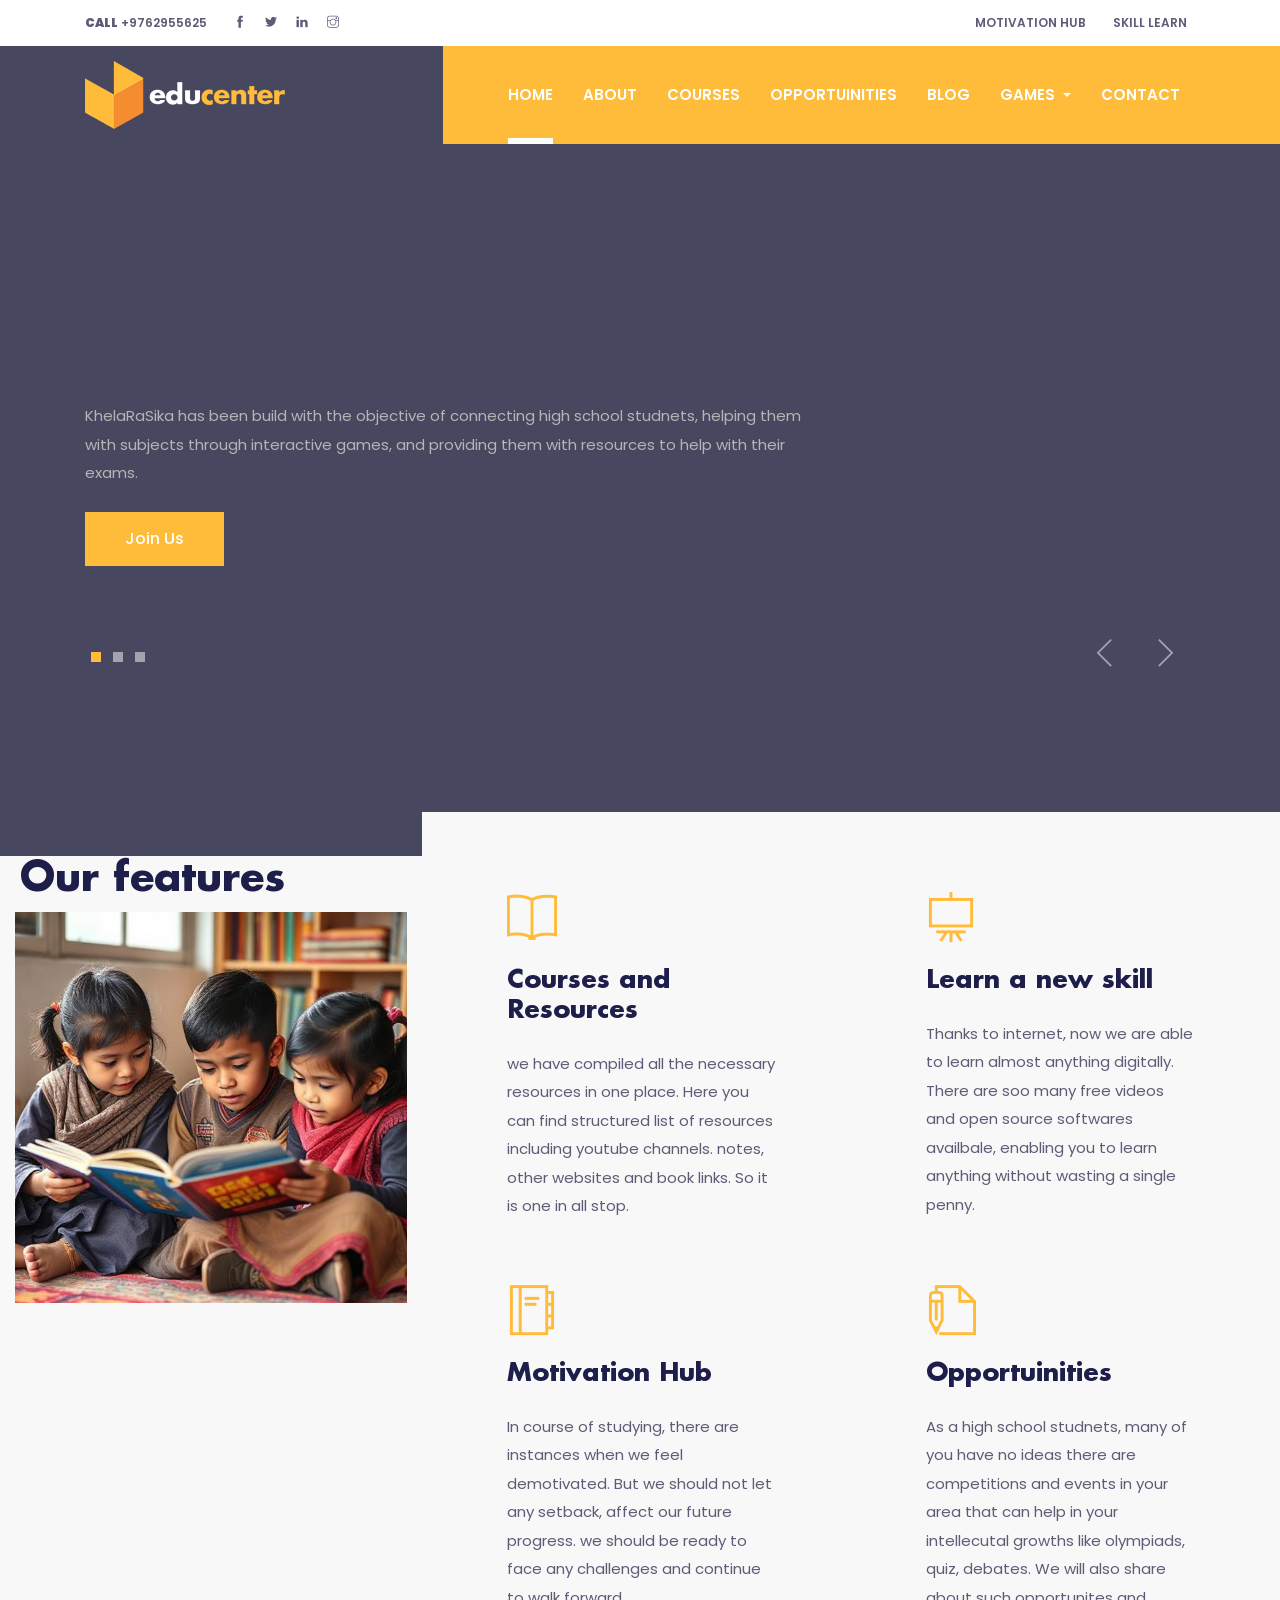
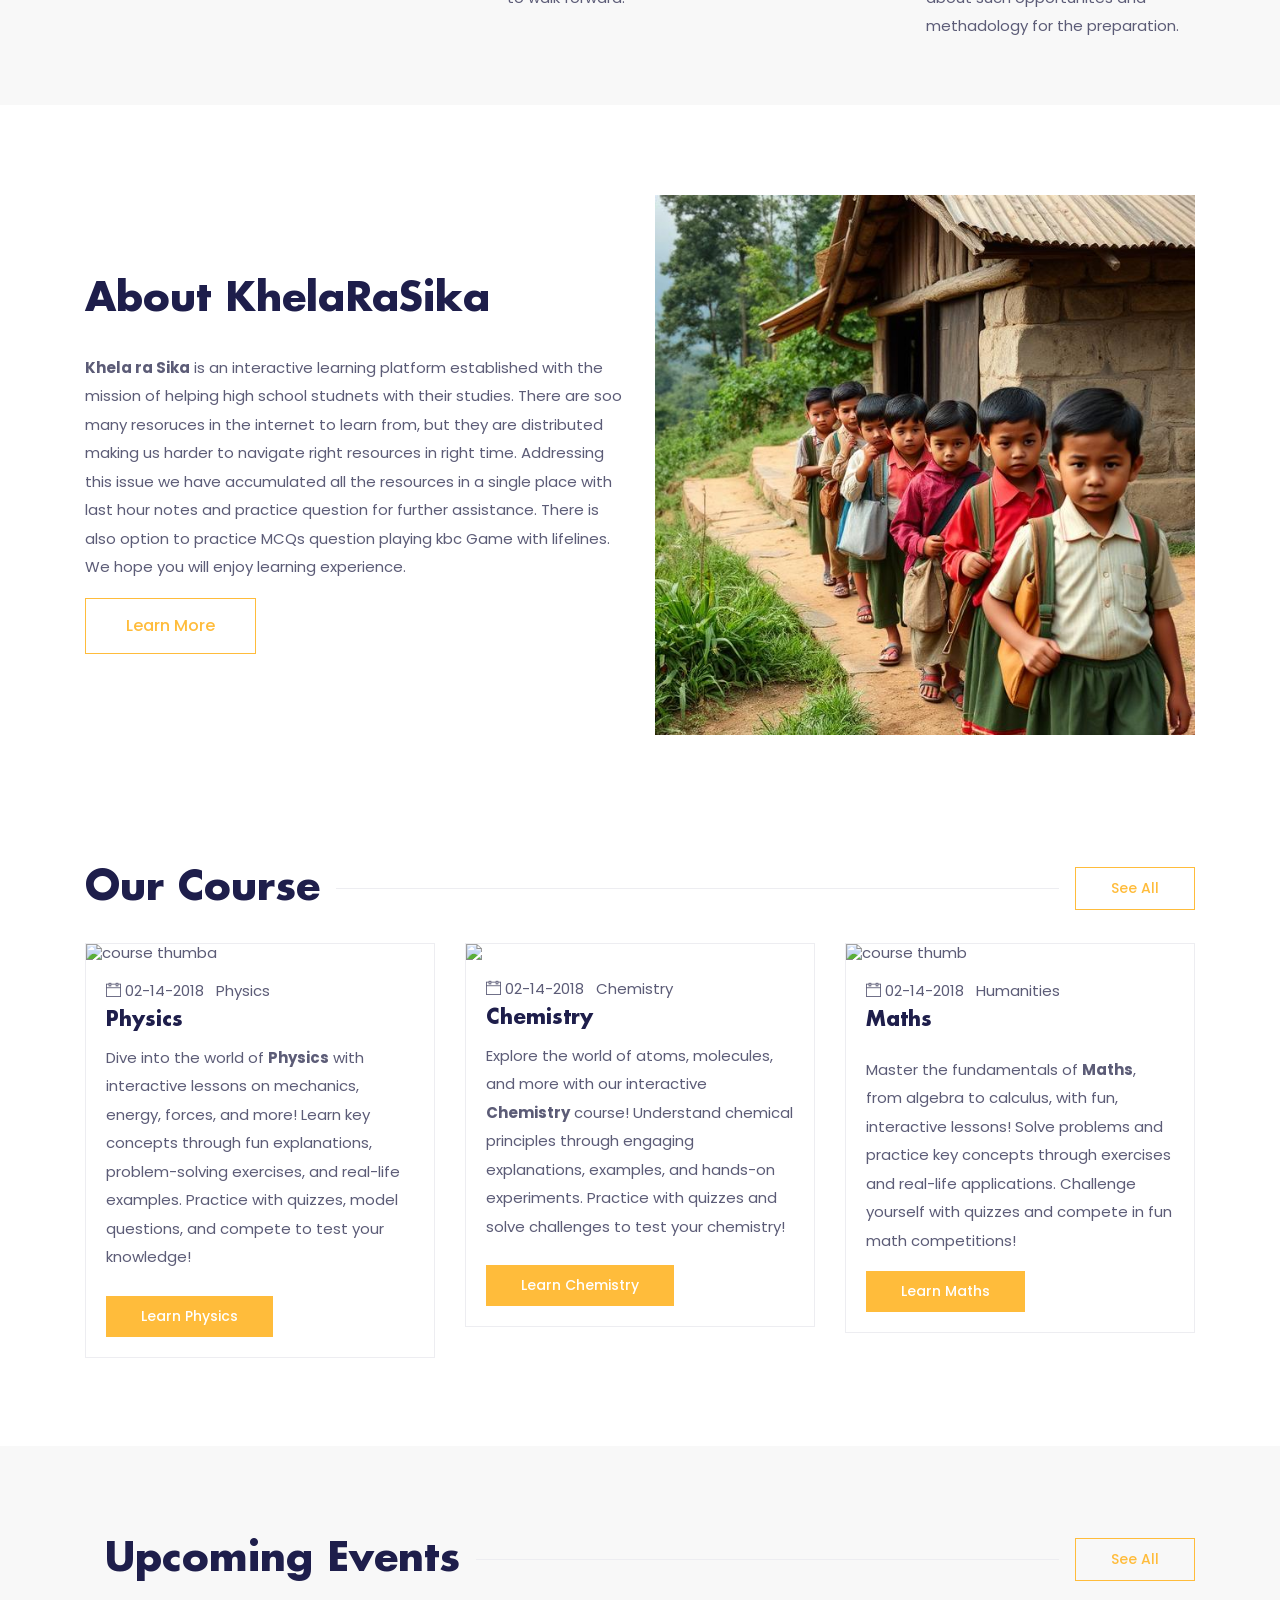
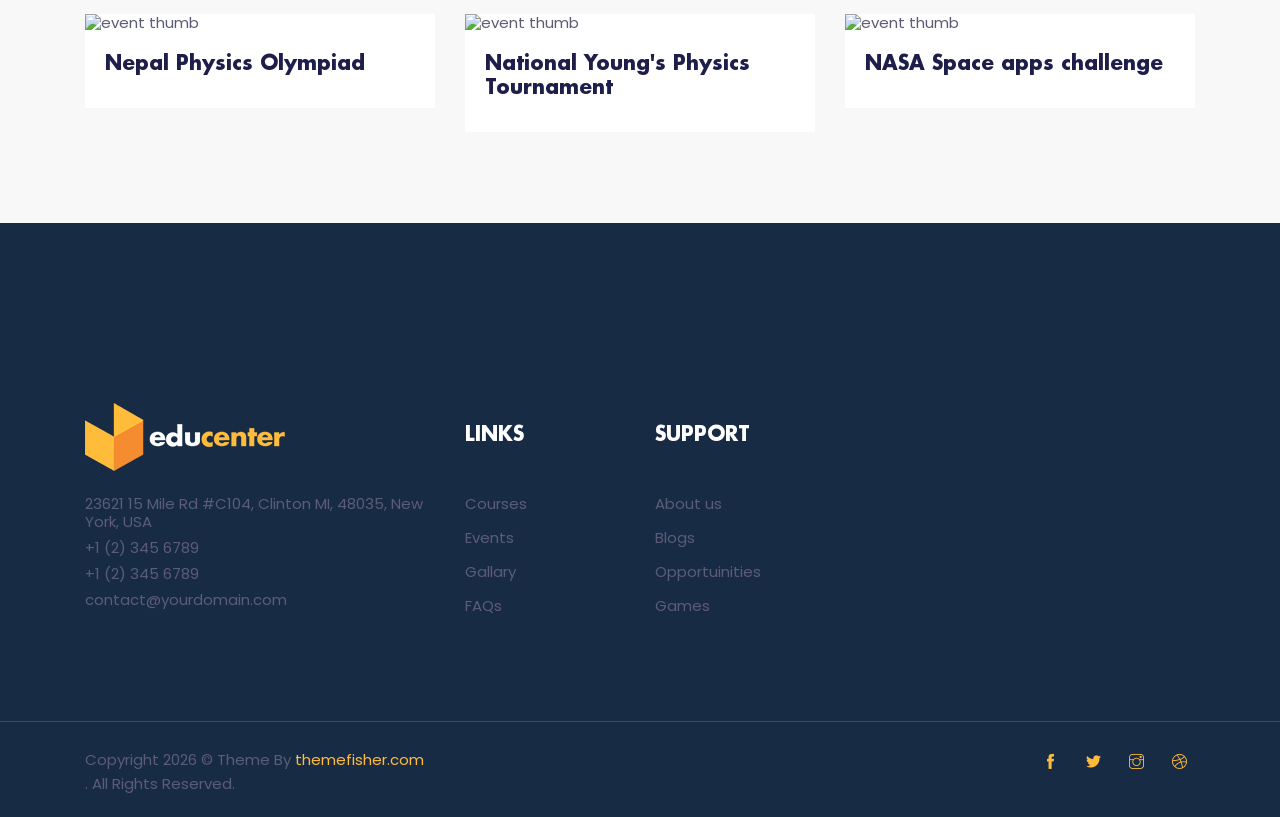
==== commit fe30ad51: "Minor CSS changes" ====
--- a/index.html
+++ b/index.html
@@ -229,12 +229,13 @@
 <!-- /hero slider -->
 
 <!-- banner-feature -->
-<h2> Our features </h2>
+
 <section class="bg-gray">
-  <div class="container-fluid p-0">
-    <div class="row no-gutters">
-      <div class="col-xl-4 col-lg-5 align-self-end">
-        <img class="img-fluid w-100" src="images\backgrounds\background.jpeg" alt="banner-feature">
+  <h2> Our features </h2>
+  <div class="container-fluid p-0 ">
+    <div class="row ">
+      <div class="col-xl-4 col-lg-5 cp1">
+        <img class="img-fluid w-100 img1" src="images\backgrounds\background.jpeg" alt="banner-feature">
       </div>
       <div class="col-xl-8 col-lg-7">
         <div class="row feature-blocks bg-gray justify-content-between">
--- a/css/style.css
+++ b/css/style.css
@@ -364,7 +364,12 @@
 .d-unset {
   display: unset !important;
 }
-
+.bg-gray h2{
+  padding-left: 20px;
+}
+.cp1{
+  padding-left: 30px;
+}
 .bg-primary {
   background: #ffbc3b !important;
 }
@@ -474,6 +479,7 @@
   position: relative;
   padding-left: 25px;
 }
+
 
 .custom-breadcrumb li.nasted::before {
   position: absolute;
